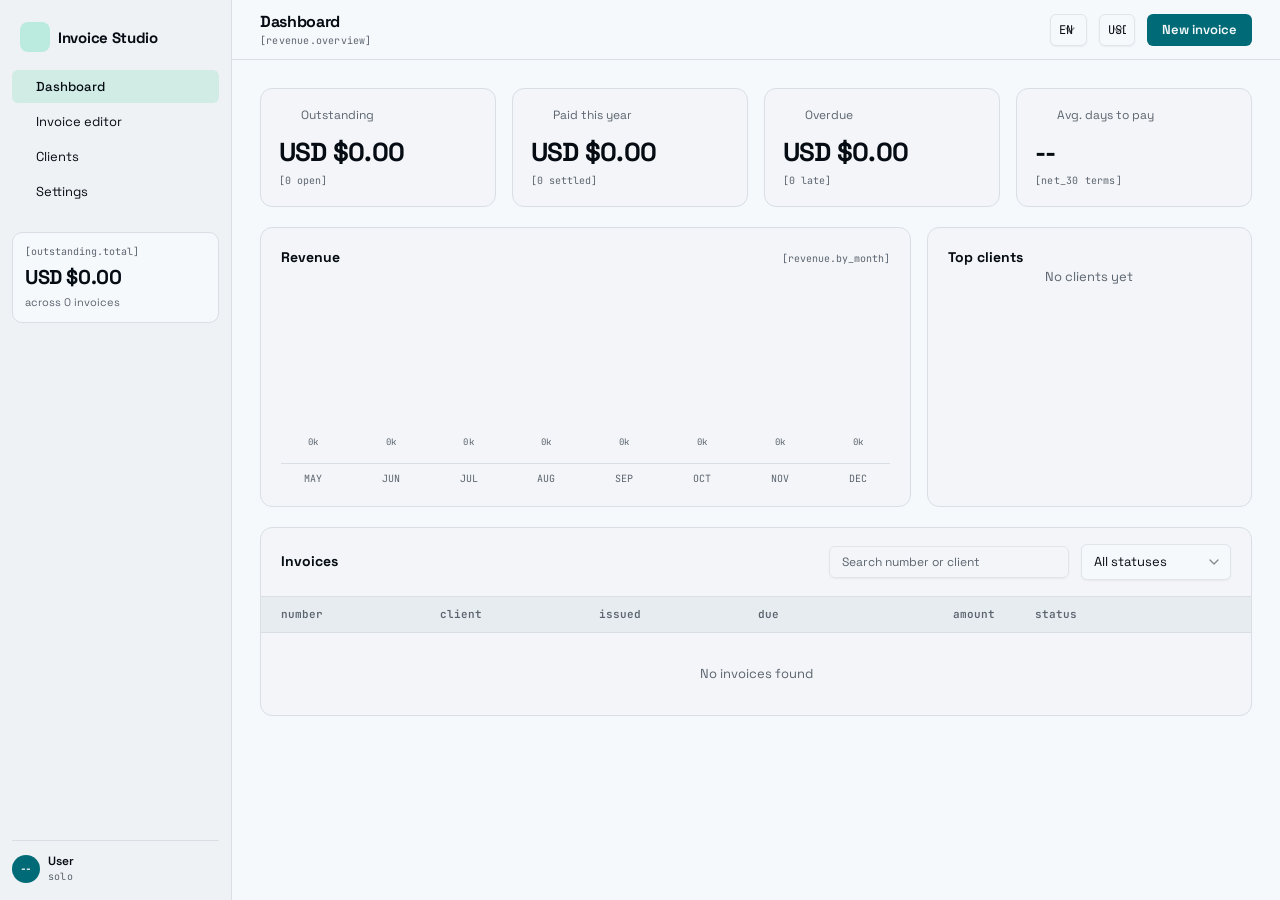
==== index.html @ ec18ac3c "logo change" ====
<!DOCTYPE html>
<html lang="en">
<head>
  <meta charset="UTF-8" />
  <meta name="viewport" content="width=device-width, initial-scale=1.0" />
  <title>Invoice Studio</title>

  <!-- Fonts -->
  <link rel="preconnect" href="https://fonts.googleapis.com">
  <link rel="preconnect" href="https://fonts.gstatic.com" crossorigin>
  <link href="https://fonts.googleapis.com/css2?family=Space+Grotesk:wght@400;500;600;700&family=JetBrains+Mono:wght@400;500;600&display=swap" rel="stylesheet">

  <!-- External Libraries -->
  <script src="https://cdnjs.cloudflare.com/ajax/libs/jspdf/2.5.1/jspdf.umd.min.js"></script>
  <script src="https://cdnjs.cloudflare.com/ajax/libs/jspdf-autotable/3.8.2/jspdf.plugin.autotable.min.js"></script>
  <script src="https://cdn.jsdelivr.net/npm/@supabase/supabase-js@2"></script>
  <script src="https://unpkg.com/lucide@latest/dist/umd/lucide.js"></script>
  <script src="config.js"></script>

  <style>
/* ===== DESIGN SYSTEM TOKENS ===== */
:root {
  /* Colors */
  --cs-cyan-900: oklch(0.45 0.15 200);
  --cs-cyan-700: oklch(0.65 0.12 160);
  --cs-cyan-500: oklch(0.75 0.1 180);
  --cs-cyan-300: oklch(0.75 0.12 190);
  --cs-cyan-100: oklch(0.9 0.05 180);
  --cs-pink-500: oklch(0.7 0.1 330);
  --cs-pink-300: oklch(0.75 0.08 330);
  --cs-ink: oklch(0.15 0.02 250);
  --cs-ink-soft: oklch(0.25 0.02 250);
  --cs-slate: oklch(0.5 0.02 250);
  --cs-mist-50: oklch(0.98 0.005 250);
  --cs-mist-100: oklch(0.97 0.005 250);
  --cs-mist-200: oklch(0.96 0.005 250);
  --cs-mist-300: oklch(0.95 0.01 200);
  --cs-mist-400: oklch(0.94 0.008 250);
  --cs-mist-border: oklch(0.9 0.01 250);
  --cs-mist-input: oklch(0.92 0.008 250);
  --cs-destructive: oklch(0.577 0.245 27.325);
  --cs-destructive-foreground: oklch(0.985 0 0);

  /* Semantic Tokens */
  --background: var(--cs-mist-50);
  --foreground: var(--cs-ink);
  --card: var(--cs-mist-100);
  --card-foreground: var(--cs-ink);
  --primary: var(--cs-cyan-900);
  --primary-foreground: var(--cs-mist-50);
  --muted: var(--cs-mist-400);
  --muted-foreground: var(--cs-slate);
  --accent: var(--cs-cyan-100);
  --accent-foreground: var(--cs-ink);
  --destructive: var(--cs-destructive);
  --border: var(--cs-mist-border);
  --input: var(--cs-mist-input);
  --ring: var(--cs-cyan-900);
  --chart-3: oklch(0.75 0.08 200);
  --sidebar: var(--cs-mist-200);
  --sidebar-border: var(--cs-mist-border);
  --sidebar-accent: oklch(0.92 0.03 180);

  /* Typography */
  --font-sans: "Space Grotesk", system-ui, sans-serif;
  --font-mono: "JetBrains Mono", ui-monospace, monospace;

  /* Effects */
  --radius-sm: 4px;
  --radius-md: 6px;
  --radius-lg: 8px;
  --radius-xl: 10px;
  --radius-2xl: 12px;
  --shadow-xs: 0 1px 2px 0 rgb(0 0 0 / 0.05);

  /* Grid pattern */
  --grid-line-strong: rgba(0, 180, 200, 0.06);
  --grid-line-soft: rgba(0, 180, 200, 0.04);
}

/* ===== BASE STYLES ===== */
* { box-sizing: border-box; margin: 0; padding: 0; }
body { font-family: var(--font-sans); background: var(--background); color: var(--foreground); font-size: 13px; line-height: 1.4; }
button { font-family: inherit; cursor: pointer; }
input, textarea, select { font-family: inherit; }

/* Grid Pattern */
.cs-grid-pattern {
  background-image:
    linear-gradient(var(--grid-line-strong) 1px, transparent 1px),
    linear-gradient(90deg, var(--grid-line-strong) 1px, transparent 1px);
  background-size: 40px 40px;
}

/* ===== COMPONENT CLASSES ===== */
.cs-btn { display: inline-flex; align-items: center; justify-content: center; gap: .5rem; white-space: nowrap; border-radius: var(--radius-md); font-size: 13px; font-weight: 600; height: 2.25rem; padding: 0 1rem; border: 1px solid transparent; cursor: pointer; transition: all 150ms cubic-bezier(0.23,1,0.32,1); }
.cs-btn:disabled { pointer-events: none; opacity: .5; }
.cs-btn-default { background: var(--primary); color: var(--primary-foreground); }
.cs-btn-default:hover { background: color-mix(in oklch, var(--primary) 90%, transparent); }
.cs-btn-outline { background: transparent; border-color: var(--border); color: var(--foreground); box-shadow: var(--shadow-xs); }
.cs-btn-outline:hover { background: var(--accent); }
.cs-btn-sm { height: 2rem; padding: 0 .75rem; font-size: 12px; }
.cs-btn-lg { height: 2.5rem; padding: 0 1.5rem; }

.cs-input { width: 100%; height: 2.25rem; border-radius: var(--radius-md); border: 1px solid var(--input); background: transparent; padding: .25rem .75rem; font-size: 13px; color: var(--foreground); box-shadow: var(--shadow-xs); outline: none; transition: box-shadow 150ms; }
.cs-input::placeholder { color: var(--muted-foreground); }
.cs-input:focus-visible { border-color: var(--ring); box-shadow: 0 0 0 3px color-mix(in oklch, var(--ring) 20%, transparent); }

.cs-textarea { width: 100%; min-height: 5rem; border-radius: var(--radius-md); border: 1px solid var(--input); background: transparent; padding: .5rem .75rem; font-size: 13px; color: var(--foreground); box-shadow: var(--shadow-xs); outline: none; resize: vertical; }
.cs-textarea:focus-visible { border-color: var(--ring); box-shadow: 0 0 0 3px color-mix(in oklch, var(--ring) 20%, transparent); }

.cs-select { width: 100%; height: 2.25rem; border-radius: var(--radius-md); border: 1px solid var(--input); background: var(--background); padding: 0 .75rem; font-size: 13px; color: var(--foreground); box-shadow: var(--shadow-xs); outline: none; appearance: none; background-image: url("data:image/svg+xml,%3Csvg xmlns='http://www.w3.org/2000/svg' width='16' height='16' viewBox='0 0 24 24' fill='none' stroke='%23888' stroke-width='2' stroke-linecap='round' stroke-linejoin='round'%3E%3Cpath d='m6 9 6 6 6-6'/%3E%3C/svg%3E"); background-repeat: no-repeat; background-position: right .5rem center; padding-right: 2rem; }
.cs-select:focus-visible { border-color: var(--ring); box-shadow: 0 0 0 3px color-mix(in oklch, var(--ring) 20%, transparent); }

.cs-card { background: var(--card); border-radius: var(--radius-2xl); border: 1px solid var(--border); padding: 1.5rem; }

.cs-nav-item { display: flex; align-items: center; gap: .75rem; width: 100%; padding: .5rem .75rem; border-radius: var(--radius-md); border: none; background: transparent; font-size: 13px; color: var(--foreground); cursor: pointer; text-align: left; transition: background 150ms; }
.cs-nav-item:hover { background: var(--accent); }
.cs-nav-item[data-active="true"] { background: var(--sidebar-accent); font-weight: 500; }
.cs-nav-item[data-active="true"] i { color: var(--primary); }

.mono { font-family: var(--font-mono); letter-spacing: 0.02em; }
.mono-label { font-family: var(--font-mono); font-size: 10px; color: var(--muted-foreground); letter-spacing: 0.02em; }
.mono-caption { font-family: var(--font-mono); font-size: 11px; color: var(--muted-foreground); letter-spacing: 0.02em; }

.hidden { display: none !important; }

/* Status Pills */
.status-pill { display: inline-flex; padding: 3px 9px; border-radius: 999px; font-family: var(--font-mono); font-size: 11px; font-weight: 600; letter-spacing: 0.02em; }
.status-draft { background: var(--muted); color: var(--muted-foreground); }
.status-ready { background: var(--accent); color: var(--primary); }
.status-paid { background: oklch(0.92 0.06 150); color: oklch(0.42 0.11 150); }
.status-overdue { background: oklch(0.93 0.06 25); color: var(--destructive); }

/* ===== LAYOUT ===== */
#app { display: flex; min-height: 100vh; }

/* Sidebar */
#sidebar { width: 232px; background: var(--sidebar); border-right: 1px solid var(--sidebar-border); padding: 16px 12px; display: flex; flex-direction: column; flex-shrink: 0; }
.wordmark { display: flex; align-items: center; gap: 8px; padding: 6px 8px 18px; }
.wordmark-tile { width: 30px; height: 30px; border-radius: 8px; background: var(--accent); display: flex; align-items: center; justify-content: center; }
.wordmark-tile i { color: var(--primary); width: 16px; height: 16px; }
.wordmark-text { font-size: 15px; font-weight: 700; letter-spacing: -0.02em; }
.nav { display: flex; flex-direction: column; gap: 2px; }
.outstanding-card { margin-top: 24px; border: 1px solid var(--sidebar-border); border-radius: 10px; background: var(--background); padding: 12px; }
.outstanding-label { font-family: var(--font-mono); font-size: 10px; color: var(--muted-foreground); margin-bottom: 4px; }
.outstanding-value { font-size: 20px; font-weight: 700; letter-spacing: -0.02em; margin-bottom: 4px; }
.outstanding-note { font-size: 11px; color: var(--muted-foreground); }
.user-row { margin-top: auto; border-top: 1px solid var(--sidebar-border); padding-top: 12px; display: flex; align-items: center; gap: 8px; }
.user-avatar { width: 28px; height: 28px; border-radius: 50%; background: var(--primary); color: var(--primary-foreground); display: flex; align-items: center; justify-content: center; font-size: 11px; font-weight: 700; flex-shrink: 0; }
.user-info { flex: 1; min-width: 0; }
.user-name { font-size: 12px; font-weight: 600; overflow: hidden; text-overflow: ellipsis; white-space: nowrap; }
.user-role { font-family: var(--font-mono); font-size: 10px; color: var(--muted-foreground); }
.logout-btn { background: none; border: none; padding: 4px; color: var(--muted-foreground); }
.logout-btn i { width: 16px; height: 16px; }
.logout-btn:hover { color: var(--foreground); }

/* Main Area */
#main { flex: 1; display: flex; flex-direction: column; overflow: auto; }

/* Top Bar */
#topbar { height: 60px; border-bottom: 1px solid var(--border); background: var(--background); padding: 0 28px; display: flex; align-items: center; gap: 12px; flex-shrink: 0; }
.page-header { flex: 1; }
.page-title { font-size: 16px; font-weight: 700; letter-spacing: -0.02em; }
.page-tag { font-family: var(--font-mono); font-size: 10px; color: var(--muted-foreground); }
.topbar-controls { display: flex; align-items: center; gap: 12px; }
.topbar-select { height: 32px; font-family: var(--font-mono); font-size: 12px; padding: 0 .5rem; }
.new-invoice-btn { height: 32px; padding: 0 14px; font-size: 13px; }

/* Content Area */
#content { flex: 1; overflow: auto; padding: 28px; max-width: 1180px; width: 100%; }

/* ===== SIGN IN SCREEN ===== */
#signin-screen { min-height: 100vh; display: flex; align-items: center; justify-content: center; padding: 48px; }
.signin-container { width: 420px; }
.signin-wordmark { display: flex; align-items: center; gap: 12px; margin-bottom: 28px; }
.signin-tile { width: 36px; height: 36px; border-radius: 8px; background: var(--accent); display: flex; align-items: center; justify-content: center; }
.signin-tile i { color: var(--primary); width: 18px; height: 18px; }
.signin-wordmark-text { font-size: 18px; font-weight: 700; }
.signin-card { background: var(--card); border: 1px solid var(--border); border-radius: 12px; padding: 28px; box-shadow: var(--shadow-xs); }
.signin-title { font-size: 22px; font-weight: 700; letter-spacing: -0.02em; margin-bottom: 6px; }
.signin-form { display: flex; flex-direction: column; gap: 14px; margin-top: 22px; }
.form-field { display: flex; flex-direction: column; gap: 6px; }
.form-label { font-size: 12px; color: var(--muted-foreground); }
.form-input { height: 38px; font-size: 14px; }
.signin-btn { height: 40px; }
.signin-note { margin-top: 16px; font-size: 12px; color: var(--muted-foreground); text-align: center; }
.auth-error { color: var(--destructive); font-size: 12px; margin-top: 8px; }

/* ===== DASHBOARD ===== */
.dashboard-grid { display: grid; gap: 20px; }
.kpi-row { display: grid; grid-template-columns: repeat(4, 1fr); gap: 16px; }
.kpi-card { background: var(--card); border: 1px solid var(--border); border-radius: 12px; padding: 18px; }
.kpi-header { display: flex; align-items: center; gap: 8px; margin-bottom: 10px; }
.kpi-header i { width: 14px; height: 14px; color: var(--muted-foreground); }
.kpi-label { font-size: 12px; color: var(--muted-foreground); }
.kpi-value { font-size: 26px; font-weight: 700; letter-spacing: -0.03em; }
.kpi-sub { font-family: var(--font-mono); font-size: 10px; color: var(--muted-foreground); margin-top: 4px; }

.charts-row { display: grid; grid-template-columns: 2fr 1fr; gap: 16px; }
.chart-card { background: var(--card); border: 1px solid var(--border); border-radius: 12px; padding: 20px; }
.chart-header { display: flex; align-items: baseline; justify-content: space-between; margin-bottom: 16px; }
.chart-title { font-size: 14px; font-weight: 700; }
.chart-tag { font-family: var(--font-mono); font-size: 10px; color: var(--muted-foreground); }

.revenue-chart { height: 180px; display: flex; align-items: flex-end; gap: 14px; border-bottom: 1px solid var(--border); padding-bottom: 8px; }
.bar-column { flex: 1; display: flex; flex-direction: column; align-items: center; gap: 6px; }
.bar-value { font-family: var(--font-mono); font-size: 9px; color: var(--muted-foreground); }
.bar { width: 100%; border-radius: 4px 4px 0 0; transition: height 300ms; }
.bar-primary { background: var(--primary); }
.bar-current { background: var(--chart-3); }
.month-labels { display: flex; gap: 14px; margin-top: 8px; }
.month-label { flex: 1; font-family: var(--font-mono); font-size: 10px; color: var(--muted-foreground); text-align: center; }

.top-clients { display: flex; flex-direction: column; gap: 16px; }
.client-row { display: flex; flex-direction: column; gap: 6px; }
.client-header { display: flex; justify-content: space-between; }
.client-name { font-size: 13px; font-weight: 600; }
.client-value { font-family: var(--font-mono); font-size: 13px; color: var(--muted-foreground); }
.progress-bar { height: 6px; background: var(--muted); border-radius: 999px; overflow: hidden; }
.progress-fill { height: 100%; background: var(--primary); border-radius: 999px; transition: width 300ms; }

.invoices-table-card { background: var(--card); border: 1px solid var(--border); border-radius: 12px; overflow: hidden; }
.table-toolbar { padding: 16px 20px; border-bottom: 1px solid var(--border); display: flex; align-items: center; gap: 12px; }
.table-title { font-size: 14px; font-weight: 700; flex: 1; }
.search-input { width: 240px; height: 32px; font-size: 12px; }

table { width: 100%; border-collapse: collapse; }
thead { background: var(--muted); }
th { text-align: left; padding: 10px 20px; font-family: var(--font-mono); font-size: 11px; font-weight: 600; color: var(--muted-foreground); }
th:first-child, td:first-child { padding-left: 20px; }
th:last-child, td:last-child { padding-right: 20px; }
th.right, td.right { text-align: right; }
td { padding: 12px; border-top: 1px solid var(--border); font-size: 13px; }
tbody tr:hover { background: color-mix(in oklch, var(--accent) 50%, transparent); }
.invoice-number { font-family: var(--font-mono); font-weight: 600; }
.muted-cell { color: var(--muted-foreground); }
.amount-cell { font-family: var(--font-mono); font-weight: 600; }

/* ===== INVOICE EDITOR ===== */
.editor-layout { display: grid; grid-template-columns: 1fr 300px; gap: 20px; align-items: start; }
.invoice-sheet { background: var(--card); border: 1px solid var(--border); border-radius: 12px; padding: 36px 40px; }
.sheet-header { display: flex; justify-content: space-between; align-items: flex-start; margin-bottom: 26px; }
.company-block { display: flex; gap: 16px; }
.logo-tile { width: 46px; height: 46px; border-radius: 10px; background: var(--primary); color: var(--primary-foreground); display: flex; align-items: center; justify-content: center; font-size: 14px; font-weight: 700; flex-shrink: 0; }
.logo-tile img { width: 100%; height: 100%; object-fit: contain; border-radius: 10px; }
.company-info { display: flex; flex-direction: column; gap: 4px; }
.company-name { font-size: 15px; font-weight: 700; }
.company-details { font-size: 12px; color: var(--muted-foreground); line-height: 1.6; }
.invoice-header-right { text-align: right; }
.invoice-word { font-size: 26px; font-weight: 700; letter-spacing: -0.03em; }
.invoice-number { font-family: var(--font-mono); font-size: 12px; color: var(--muted-foreground); margin-top: 4px; }

.divider { height: 1px; background: var(--border); margin: 26px 0; }

.three-col-grid { display: grid; grid-template-columns: 1fr 1fr 200px; gap: 24px; }
.field-group { display: flex; flex-direction: column; gap: 8px; }
.field-label { font-family: var(--font-mono); font-size: 10px; color: var(--muted-foreground); }
.balance-tile { border: 1px solid var(--border); border-radius: 8px; padding: 10px; background: var(--background); }
.balance-value { font-size: 20px; font-weight: 700; color: var(--primary); margin-top: 4px; }

.line-items { margin-top: 30px; }
.items-grid-wrap { width: 100%; overflow-x: auto; }
.items-grid { display: grid; grid-template-columns: minmax(180px, 1fr) 80px 100px 110px 110px 32px; gap: 10px; align-items: center; min-width: 620px; }
.items-header { display: contents; }
.items-header div { font-family: var(--font-mono); font-size: 10px; color: var(--muted-foreground); padding-bottom: 8px; border-bottom: 1px solid var(--border); }
.item-row { display: contents; }
.item-input { height: 32px; border: 1px solid transparent; background: transparent; transition: all 150ms; }
.item-input:focus { border-color: var(--ring); background: var(--background); }
.item-amount { padding: 8px 0; font-family: var(--font-mono); font-size: 13px; font-weight: 600; text-align: right; display: flex; align-items: center; justify-content: flex-end; border-bottom: 1px solid var(--border); }
.remove-btn { border: none; background: none; color: var(--muted-foreground); display: flex; align-items: center; justify-content: center; padding: 8px 0; border-bottom: 1px solid var(--border); }
.remove-btn:hover { color: var(--destructive); }
.remove-btn i { width: 15px; height: 15px; }
.add-line-btn { width: 100%; height: 36px; border: 1px dashed var(--border); border-radius: 8px; background: transparent; color: var(--primary); font-size: 13px; font-weight: 600; margin-top: 12px; }
.add-line-btn:hover { background: var(--accent); }

.notes-totals-grid { display: grid; grid-template-columns: 1fr 300px; gap: 30px; margin-top: 28px; }
.totals-stack { display: flex; flex-direction: column; gap: 8px; font-size: 13px; }
.totals-row { display: flex; justify-content: space-between; }
.totals-label { color: var(--muted-foreground); }
.totals-value { font-family: var(--font-mono); font-weight: 600; }
.tax-input-group { display: flex; align-items: center; gap: 6px; }
.tax-input { width: 52px; height: 26px; text-align: right; font-family: var(--font-mono); }
.totals-divider { height: 1px; background: var(--border); margin: 4px 0; }
.total-row { font-size: 16px; }
.total-row .totals-value { font-weight: 700; }
.fx-line { font-family: var(--font-mono); font-size: 11px; color: var(--muted-foreground); display: flex; justify-content: space-between; }

.payment-sig-grid { display: grid; grid-template-columns: 1fr 260px; gap: 30px; margin-top: 28px; align-items: flex-end; }
.payment-block { border: 1px solid var(--input); border-radius: 8px; padding: 12px; font-size: 12px; line-height: 1.7; background: transparent; width: 100%; min-height: 80px; resize: vertical; font-family: var(--font-sans); }
.payment-block:focus { border-color: var(--ring); box-shadow: 0 0 0 3px color-mix(in oklch, var(--ring) 20%, transparent); outline: none; }
.payment-name { margin-bottom: 6px; }
.payment-details { font-family: var(--font-mono); color: var(--muted-foreground); }
.signature-area { display: flex; flex-direction: column; }
.signature-line { height: 54px; border-bottom: 1px solid var(--border); position: relative; display: flex; align-items: flex-end; padding-bottom: 4px; }
.signature-line img { max-height: 50px; max-width: 100%; object-fit: contain; }
.signature-label { font-family: var(--font-mono); font-size: 11px; color: var(--muted-foreground); margin-top: 8px; }

.right-rail { position: sticky; top: 0; display: flex; flex-direction: column; gap: 16px; }
.rail-card { background: var(--card); border: 1px solid var(--border); border-radius: 12px; padding: 18px; }
.rail-title { font-size: 13px; font-weight: 700; margin-bottom: 10px; }
.rail-buttons { display: flex; flex-direction: column; gap: 10px; }
.rail-btn { height: 36px; font-size: 13px; justify-content: center; }
.save-status { font-family: var(--font-mono); font-size: 10px; text-align: center; margin-top: 10px; color: var(--muted-foreground); }

.timeline { display: flex; flex-direction: column; gap: 8px; }
.timeline-row { display: flex; align-items: center; gap: 8px; }
.timeline-row i { width: 14px; height: 14px; flex-shrink: 0; }
.timeline-label { flex: 1; font-size: 12px; }
.timeline-date { font-family: var(--font-mono); font-size: 10px; color: var(--muted-foreground); }

.fx-info { font-family: var(--font-mono); font-size: 11px; color: var(--muted-foreground); line-height: 1.8; }

/* ===== CLIENTS SCREEN ===== */
.clients-grid { display: grid; grid-template-columns: repeat(3, 1fr); gap: 16px; }
.client-card { background: var(--card); border: 1px solid var(--border); border-radius: 12px; padding: 20px; display: grid; gap: 12px; }
.client-card-header { display: flex; gap: 12px; }
.client-avatar { width: 36px; height: 36px; border-radius: 8px; background: var(--accent); color: var(--primary); display: flex; align-items: center; justify-content: center; font-size: 12px; font-weight: 700; flex-shrink: 0; }
.client-meta { flex: 1; min-width: 0; }
.client-card-name { font-size: 14px; font-weight: 700; letter-spacing: -0.01em; }
.client-tags { display: flex; align-items: center; gap: 6px; margin-top: 4px; }
.code-chip { padding: 1px 5px; border-radius: 4px; background: var(--muted); color: var(--foreground); font-family: var(--font-mono); font-size: 11px; }
.client-country { font-size: 11px; color: var(--muted-foreground); }
.client-address { font-size: 12px; color: var(--muted-foreground); line-height: 1.6; }
.client-footer { border-top: 1px solid var(--border); padding-top: 10px; display: flex; justify-content: space-between; align-items: flex-end; }
.billed-col { display: flex; flex-direction: column; gap: 2px; }
.billed-label { font-family: var(--font-mono); font-size: 10px; color: var(--muted-foreground); }
.billed-value { font-size: 14px; font-weight: 700; }

/* ===== SETTINGS SCREEN ===== */
.settings-grid { display: grid; grid-template-columns: 1fr 1fr; gap: 16px; max-width: 900px; align-items: start; }
.settings-card { background: var(--card); border: 1px solid var(--border); border-radius: 12px; padding: 22px; display: grid; gap: 14px; }
.settings-title { font-size: 14px; font-weight: 700; }
.settings-fields { display: grid; gap: 14px; }
.settings-field { display: flex; flex-direction: column; gap: 6px; }
.settings-label { font-size: 11px; color: var(--muted-foreground); }
.settings-input { height: 34px; font-size: 13px; }
.settings-textarea { min-height: 4rem; font-size: 13px; }
.grid-2col { display: grid; grid-template-columns: 1fr 1fr; gap: 12px; }
.settings-note { font-size: 11px; color: var(--muted-foreground); line-height: 1.5; }

.upload-row { display: grid; grid-template-columns: 1fr 1fr; gap: 12px; }
.upload-zone { border: 1px dashed var(--border); border-radius: 8px; height: 76px; display: flex; flex-direction: column; align-items: center; justify-content: center; gap: 6px; cursor: pointer; transition: background 150ms; }
.upload-zone:hover { background: var(--accent); }
.upload-zone i { width: 16px; height: 16px; color: var(--muted-foreground); }
.upload-label { font-size: 11px; color: var(--muted-foreground); }

.pattern-preview { border: 1px solid var(--border); border-radius: 8px; padding: 10px 12px; background: var(--background); }
.pattern-example { font-family: var(--font-mono); font-size: 12px; margin: 6px 0; }
.pattern-example .client-part { color: var(--primary); }
.pattern-explainer { font-size: 11px; color: var(--muted-foreground); line-height: 1.5; }

.sync-status { display: flex; align-items: center; gap: 8px; margin-bottom: 8px; }
.sync-status i { width: 16px; height: 16px; }
.sync-status.connected i { color: var(--primary); }
.sync-status.error i { color: var(--destructive); }
.sync-label { font-size: 13px; flex: 1; }
.sync-provider { font-family: var(--font-mono); font-size: 10px; color: var(--muted-foreground); }
.sync-note { font-size: 12px; color: var(--muted-foreground); line-height: 1.6; }

/* Client Modal */
.modal-overlay { position: fixed; inset: 0; background: rgba(0,0,0,0.5); z-index: 100; display: flex; align-items: center; justify-content: center; padding: 2rem; }
.modal { background: var(--card); border-radius: 12px; border: 1px solid var(--border); box-shadow: 0 10px 30px rgba(0,0,0,0.2); max-width: 500px; width: 100%; padding: 24px; }
.modal-header { display: flex; justify-content: space-between; align-items: center; margin-bottom: 20px; }
.modal-title { font-size: 18px; font-weight: 700; }
.modal-close { background: none; border: none; color: var(--muted-foreground); cursor: pointer; padding: 4px; }
.modal-close:hover { color: var(--foreground); }
.modal-close i { width: 20px; height: 20px; }
.modal-body { display: flex; flex-direction: column; gap: 14px; }
.modal-footer { display: flex; gap: 12px; margin-top: 20px; justify-content: flex-end; }
  </style>
</head>
<body>

<!-- SIGN IN SCREEN -->
<div id="signin-screen" class="cs-grid-pattern">
  <div class="signin-container">
    <div class="signin-wordmark">
      <div class="signin-tile">
        <i data-lucide="file-text"></i>
      </div>
      <div class="signin-wordmark-text">Invoice Studio</div>
    </div>
    <div class="signin-card">
      <h1 class="signin-title" data-i18n="signInTitle">Sign in</h1>
      <div class="mono-label" style="margin-top: 6px;">[auth.email_password]</div>
      <form class="signin-form" id="signin-form">
        <div class="form-field">
          <label class="form-label" data-i18n="email">Email</label>
          <input type="email" id="email-input" class="cs-input form-input" required>
        </div>
        <div class="form-field">
          <label class="form-label" data-i18n="password">Password</label>
          <input type="password" id="password-input" class="cs-input form-input" required>
        </div>
        <button type="submit" class="cs-btn cs-btn-default signin-btn" data-i18n="signIn">Sign in</button>
        <button type="button" id="signup-btn" class="cs-btn cs-btn-outline signin-btn" data-i18n="createAccount">Create account</button>
        <div id="auth-error" class="auth-error hidden"></div>
      </form>
    </div>
    <p class="signin-note" data-i18n="signInNote">Invoices sync to your private cloud. Only you can see them.</p>
  </div>
</div>

<!-- APP SHELL -->
<div id="app" class="hidden">
  <!-- Sidebar -->
  <aside id="sidebar">
    <div class="wordmark">
      <div class="wordmark-tile"><i data-lucide="file-text"></i></div>
      <div class="wordmark-text">Invoice Studio</div>
    </div>

    <nav class="nav">
      <button class="cs-nav-item" data-screen="dashboard" data-active="true">
        <i data-lucide="bar-chart-3"></i>
        <span data-i18n="navDashboard">Dashboard</span>
      </button>
      <button class="cs-nav-item" data-screen="editor">
        <i data-lucide="file-text"></i>
        <span data-i18n="navEditor">Invoice editor</span>
      </button>
      <button class="cs-nav-item" data-screen="clients">
        <i data-lucide="users"></i>
        <span data-i18n="navClients">Clients</span>
      </button>
      <button class="cs-nav-item" data-screen="settings">
        <i data-lucide="settings"></i>
        <span data-i18n="navSettings">Settings</span>
      </button>
    </nav>

    <div class="outstanding-card">
      <div class="outstanding-label">[outstanding.total]</div>
      <div class="outstanding-value" id="sidebar-outstanding">$0.00</div>
      <div class="outstanding-note" id="sidebar-outstanding-note">across 0 invoices</div>
    </div>

    <div class="user-row">
      <div class="user-avatar" id="user-avatar">--</div>
      <div class="user-info">
        <div class="user-name" id="user-name">User</div>
        <div class="user-role mono">solo</div>
      </div>
      <button class="logout-btn" id="logout-btn" title="Sign out">
        <i data-lucide="log-out"></i>
      </button>
    </div>
  </aside>

  <!-- Main Content Area -->
  <main id="main">
    <!-- Top Bar -->
    <header id="topbar">
      <div class="page-header">
        <div class="page-title" id="page-title">Dashboard</div>
        <div class="page-tag mono-label" id="page-tag">[revenue.overview]</div>
      </div>
      <div class="topbar-controls">
        <select class="cs-select topbar-select mono" id="lang-select">
          <option value="en">EN</option>
          <option value="es">ES</option>
          <option value="pt">PT</option>
        </select>
        <select class="cs-select topbar-select mono" id="currency-select">
          <option value="USD">USD</option>
          <option value="EUR">EUR</option>
          <option value="BRL">BRL</option>
          <option value="COP">COP</option>
        </select>
        <button class="cs-btn cs-btn-default new-invoice-btn" id="new-invoice-btn" data-i18n="newInvoice">New invoice</button>
      </div>
    </header>

    <!-- Content Container -->
    <div id="content">
      <!-- Dashboard Screen -->
      <div id="screen-dashboard" class="screen-content">
        <div class="dashboard-grid">
          <!-- KPI Row -->
          <div class="kpi-row">
            <div class="kpi-card">
              <div class="kpi-header">
                <i data-lucide="trending-up"></i>
                <span class="kpi-label" data-i18n="kpiOutstanding">Outstanding</span>
              </div>
              <div class="kpi-value" id="kpi-outstanding">$0</div>
              <div class="kpi-sub" id="kpi-outstanding-sub">[0 open]</div>
            </div>
            <div class="kpi-card">
              <div class="kpi-header">
                <i data-lucide="check-circle-2"></i>
                <span class="kpi-label" data-i18n="kpiPaid">Paid this year</span>
              </div>
              <div class="kpi-value" id="kpi-paid">$0</div>
              <div class="kpi-sub" id="kpi-paid-sub">[0 settled]</div>
            </div>
            <div class="kpi-card">
              <div class="kpi-header">
                <i data-lucide="x-circle"></i>
                <span class="kpi-label" data-i18n="kpiOverdue">Overdue</span>
              </div>
              <div class="kpi-value" id="kpi-overdue">$0</div>
              <div class="kpi-sub" id="kpi-overdue-sub">[0 late]</div>
            </div>
            <div class="kpi-card">
              <div class="kpi-header">
                <i data-lucide="clock"></i>
                <span class="kpi-label" data-i18n="kpiAvgDays">Avg. days to pay</span>
              </div>
              <div class="kpi-value" id="kpi-avg-days">--</div>
              <div class="kpi-sub mono-label">[net_30 terms]</div>
            </div>
          </div>

          <!-- Charts Row -->
          <div class="charts-row">
            <div class="chart-card">
              <div class="chart-header">
                <div class="chart-title" data-i18n="revenueTitle">Revenue</div>
                <div class="chart-tag">[revenue.by_month]</div>
              </div>
              <div class="revenue-chart" id="revenue-chart"></div>
              <div class="month-labels" id="month-labels"></div>
            </div>
            <div class="chart-card">
              <div class="chart-title" data-i18n="topClients">Top clients</div>
              <div class="top-clients" id="top-clients"></div>
            </div>
          </div>

          <!-- Invoices Table -->
          <div class="invoices-table-card">
            <div class="table-toolbar">
              <div class="table-title" data-i18n="invoicesTitle">Invoices</div>
              <input type="text" class="cs-input search-input" id="table-search" data-i18n-placeholder="searchPlaceholder" placeholder="Search number or client">
              <select class="cs-select" id="table-filter" style="width: 150px;">
                <option value="" data-i18n="allStatuses">All statuses</option>
                <option value="draft" data-i18n="draft">Draft</option>
                <option value="ready" data-i18n="ready">Ready to send</option>
                <option value="paid" data-i18n="paid">Paid</option>
                <option value="overdue" data-i18n="overdue">Overdue</option>
              </select>
            </div>
            <table>
              <thead>
                <tr>
                  <th data-i18n="thNumber">number</th>
                  <th data-i18n="thClient">client</th>
                  <th data-i18n="thIssued">issued</th>
                  <th data-i18n="thDue">due</th>
                  <th class="right" data-i18n="thAmount">amount</th>
                  <th data-i18n="thStatus">status</th>
                  <th class="right"></th>
                </tr>
              </thead>
              <tbody id="invoices-table-body">
                <tr><td colspan="7" style="text-align:center;padding:32px;color:var(--muted-foreground);">No invoices yet</td></tr>
              </tbody>
            </table>
          </div>
        </div>
      </div>

      <!-- Invoice Editor Screen -->
      <div id="screen-editor" class="screen-content hidden">
        <div class="editor-layout">
          <!-- Left: Invoice Sheet -->
          <div class="invoice-sheet">
            <!-- Header -->
            <div class="sheet-header">
              <div class="company-block">
                <div class="logo-tile" id="logo-display">
                  <span id="logo-initials">AHI</span>
                  <img id="logo-img" class="hidden" src="" alt="Logo">
                </div>
                <div class="company-info">
                  <div class="company-name" id="display-trade-name">Company Name</div>
                  <div class="company-details" id="display-company-details"></div>
                </div>
              </div>
              <div class="invoice-header-right">
                <div class="invoice-word" data-i18n="invoice">Invoice</div>
                <div class="invoice-number mono-caption">#<span id="display-invoice-number">---</span></div>
              </div>
            </div>

            <div class="divider"></div>

            <!-- Three Column Grid -->
            <div class="three-col-grid">
              <div class="field-group">
                <div class="field-label">[bill_to]</div>
                <select class="cs-select" id="client-select">
                  <option value="">Select client...</option>
                </select>
                <textarea class="cs-textarea" id="bill-to" rows="4" placeholder="Client name&#10;Address"></textarea>
              </div>
              <div class="field-group">
                <div class="field-label">[project_reference]</div>
                <textarea class="cs-textarea" id="reference" rows="6" placeholder="Project description"></textarea>
              </div>
              <div class="field-group">
                <div class="field-label" data-i18n="issued">Issue date</div>
                <input type="date" class="cs-input" id="issue-date">
                <div class="field-label" data-i18n="due" style="margin-top:10px;">Due date</div>
                <input type="date" class="cs-input" id="due-date">
                <div class="balance-tile" style="margin-top:12px;">
                  <div class="field-label">[balance_due]</div>
                  <div class="balance-value" id="balance-due">$0.00</div>
                </div>
              </div>
            </div>

            <!-- Line Items -->
            <div class="line-items">
              <div class="items-grid-wrap">
                <div class="items-grid">
                  <div class="items-header">
                    <div data-i18n="description">description</div>
                    <div class="right" data-i18n="qty">qty</div>
                    <div class="right mono">currency</div>
                    <div class="right" data-i18n="rate">rate</div>
                    <div class="right" data-i18n="amount">amount</div>
                    <div></div>
                  </div>
                  <div id="line-items-container"></div>
                </div>
              </div>
              <button class="add-line-btn" id="add-line-btn" data-i18n="addLine">+ Line item</button>
            </div>

            <!-- Notes & Totals -->
            <div class="notes-totals-grid">
              <div class="field-group">
                <div class="field-label">[notes]</div>
                <textarea class="cs-textarea" id="notes" rows="5"></textarea>
              </div>
              <div class="totals-stack">
                <div class="totals-row">
                  <span class="totals-label" data-i18n="subtotal">Subtotal</span>
                  <span class="totals-value" id="subtotal">$0.00</span>
                </div>
                <div class="totals-row">
                  <span class="totals-label" data-i18n="tax">Tax</span>
                  <div style="display:flex;align-items:center;gap:6px;">
                    <input type="number" class="cs-input tax-input mono" id="tax-percent" value="0" min="0" max="100" step="0.1">
                    <span>%</span>
                    <span class="totals-value" id="tax-amount">$0.00</span>
                  </div>
                </div>
                <div class="totals-divider"></div>
                <div class="totals-row total-row">
                  <span class="totals-label" data-i18n="total">Total</span>
                  <span class="totals-value" id="total">$0.00</span>
                </div>
                <div class="fx-line">
                  <span id="fx-rate-display">1 USD = 1 USD</span>
                  <span id="fx-usd-display">$0.00 USD</span>
                </div>
              </div>
            </div>

            <!-- Payment & Signature -->
            <div class="payment-sig-grid">
              <div>
                <div class="field-label">[payment_details]</div>
                <textarea class="payment-block" id="payment-details" rows="5" placeholder="Payment details...&#10;Bank name&#10;Account number&#10;Routing number"></textarea>
              </div>
              <div class="signature-area">
                <div class="signature-line">
                  <img id="signature-img" class="hidden" src="" alt="Signature">
                  <span class="signature-label" id="sig-placeholder">Signature</span>
                </div>
                <div class="signature-label" id="display-signer-name" style="margin-top:8px;text-align:right;">Signer Name</div>
              </div>
            </div>
          </div>

          <!-- Right Rail -->
          <div class="right-rail">
            <!-- Actions Card -->
            <div class="rail-card">
              <div class="rail-title" data-i18n="actions">Actions</div>
              <div class="rail-buttons">
                <button class="cs-btn cs-btn-default rail-btn" id="save-invoice-btn" data-i18n="save">Save invoice</button>
                <button class="cs-btn cs-btn-outline rail-btn" id="download-pdf-btn" data-i18n="downloadPdf">Download PDF</button>
                <button class="cs-btn cs-btn-outline rail-btn" id="duplicate-btn" data-i18n="duplicate">Duplicate</button>
              </div>
              <div class="save-status" id="save-status" data-i18n="saved">All changes saved</div>
            </div>

            <!-- Status Card -->
            <div class="rail-card">
              <div class="rail-title" data-i18n="status">Status</div>
              <select class="cs-select" id="status-select" style="height:34px;margin-bottom:12px;">
                <option value="draft" data-i18n="draft">Draft</option>
                <option value="ready" data-i18n="ready">Ready to send</option>
                <option value="paid" data-i18n="paid">Paid</option>
                <option value="overdue" data-i18n="overdue">Overdue</option>
              </select>
              <div class="timeline" id="timeline">
                <div class="timeline-row">
                  <i data-lucide="check-circle-2"></i>
                  <span class="timeline-label" data-i18n="tCreated">Created</span>
                  <span class="timeline-date mono-caption">--</span>
                </div>
                <div class="timeline-row" style="color:var(--muted-foreground);">
                  <i data-lucide="send"></i>
                  <span class="timeline-label" data-i18n="tSent">Sent to client</span>
                  <span class="timeline-date mono-caption">--</span>
                </div>
                <div class="timeline-row" style="color:var(--muted-foreground);">
                  <i data-lucide="eye"></i>
                  <span class="timeline-label" data-i18n="tViewed">Viewed by client</span>
                  <span class="timeline-date mono-caption">--</span>
                </div>
                <div class="timeline-row" style="color:var(--muted-foreground);">
                  <i data-lucide="wallet"></i>
                  <span class="timeline-label" data-i18n="tPaid">Payment received</span>
                  <span class="timeline-date mono-caption" data-i18n="tPending">Pending</span>
                </div>
              </div>
            </div>

            <!-- Exchange Rate Card -->
            <div class="rail-card">
              <div class="rail-title" data-i18n="fxTitle">Exchange rate</div>
              <div class="fx-info">
                <div id="fx-rate-line">1 USD = 1 USD</div>
                <div id="fx-date-line">fetched --</div>
              </div>
            </div>
          </div>
        </div>
      </div>

      <!-- Clients Screen -->
      <div id="screen-clients" class="screen-content hidden">
        <div style="margin-bottom: 20px;">
          <button class="cs-btn cs-btn-default" id="new-client-btn">+ New Client</button>
        </div>
        <div class="clients-grid" id="clients-grid">
          <!-- Client cards will be rendered here -->
        </div>
      </div>

      <!-- Settings Screen -->
      <div id="screen-settings" class="screen-content hidden">
        <div class="settings-grid">
          <!-- Company Profile -->
          <div class="settings-card">
            <div class="settings-title" data-i18n="company">Company profile</div>
            <div class="settings-fields">
              <div class="settings-field">
                <label class="settings-label" data-i18n="tradeName">Trading name</label>
                <input type="text" class="cs-input settings-input" id="set-trade-name">
              </div>
              <div class="settings-field">
                <label class="settings-label" data-i18n="legalName">Legal name</label>
                <input type="text" class="cs-input settings-input" id="set-legal-name">
              </div>
              <div class="settings-field">
                <label class="settings-label" data-i18n="taxId">Tax ID</label>
                <input type="text" class="cs-input settings-input mono" id="set-tax-id">
              </div>
              <div class="settings-field">
                <label class="settings-label" data-i18n="address">Address</label>
                <textarea class="cs-textarea settings-textarea" id="set-address" rows="2"></textarea>
              </div>
              <div class="grid-2col">
                <div class="settings-field">
                  <label class="settings-label" data-i18n="postal">Postal code</label>
                  <input type="text" class="cs-input settings-input" id="set-postal">
                </div>
                <div class="settings-field">
                  <label class="settings-label" data-i18n="phone">Phone</label>
                  <input type="text" class="cs-input settings-input" id="set-phone">
                </div>
              </div>
              <div class="grid-2col">
                <div class="settings-field">
                  <label class="settings-label" data-i18n="emailLabel">Email</label>
                  <input type="email" class="cs-input settings-input" id="set-email">
                </div>
                <div class="settings-field">
                  <label class="settings-label" data-i18n="website">Website</label>
                  <input type="url" class="cs-input settings-input" id="set-website">
                </div>
              </div>
              <div class="settings-note" data-i18n="profileNote">These details print in the invoice header.</div>
              <div class="upload-row">
                <div class="upload-zone" id="upload-logo-zone">
                  <i data-lucide="image"></i>
                  <div class="upload-label" data-i18n="uploadLogo">Upload logo</div>
                  <input type="file" id="logo-upload" accept="image/png,image/jpeg,image/jpg" class="hidden">
                </div>
                <div class="upload-zone" id="upload-sig-zone">
                  <i data-lucide="pen-line"></i>
                  <div class="upload-label" data-i18n="uploadSignature">Upload signature</div>
                  <input type="file" id="signature-upload" accept="image/png,image/jpeg,image/jpg" class="hidden">
                </div>
              </div>
            </div>
          </div>

          <!-- Numbering -->
          <div class="settings-card">
            <div class="settings-title" data-i18n="numbering">Numbering</div>
            <div class="settings-fields">
              <div class="settings-field">
                <label class="settings-label" data-i18n="prefix">Prefix</label>
                <input type="text" class="cs-input settings-input mono" id="set-prefix" maxlength="5">
              </div>
              <div class="pattern-preview">
                <div class="field-label">[numbering.pattern]</div>
                <div class="pattern-example mono"><span id="pattern-prefix">AHI</span>-<span class="client-part">EML</span>-2026-<span id="pattern-seq">001</span></div>
                <div class="pattern-explainer" data-i18n="numberingNote">Your prefix, then the client code, then year and sequence. Client codes are set on each client.</div>
              </div>
              <div class="settings-field">
                <label class="settings-label" data-i18n="nextNumber">Next number</label>
                <input type="number" class="cs-input settings-input mono" id="set-next-num" min="1">
              </div>
              <div class="settings-field">
                <label class="settings-label" data-i18n="defaultTerms">Default terms</label>
                <select class="cs-select settings-input" id="set-terms">
                  <option value="15">Net 15</option>
                  <option value="30" selected>Net 30</option>
                  <option value="45">Net 45</option>
                  <option value="60">Net 60</option>
                </select>
              </div>
            </div>
          </div>

          <!-- Cloud Sync (full width) -->
          <div class="settings-card" style="grid-column:1/span 2;">
            <div class="settings-title" data-i18n="sync">Cloud sync</div>
            <div class="sync-status connected" id="sync-status">
              <i data-lucide="check-circle-2"></i>
              <span class="sync-label" data-i18n="syncConnected">Connected</span>
              <span class="sync-provider mono">supabase</span>
            </div>
            <div class="sync-note" data-i18n="syncNote">Invoices and clients are stored per account with row-level security.</div>
          </div>
        </div>
      </div>
    </div>
  </main>
</div>

<!-- Client Modal -->
<div id="client-modal" class="modal-overlay hidden">
  <div class="modal">
    <div class="modal-header">
      <h2 class="modal-title">New Client</h2>
      <button class="modal-close" id="close-client-modal">
        <i data-lucide="x"></i>
      </button>
    </div>
    <div class="modal-body">
      <div class="form-field">
        <label class="form-label">Client Code (3 letters)</label>
        <input type="text" id="client-code" class="cs-input" maxlength="3" placeholder="EML" style="text-transform: uppercase;">
      </div>
      <div class="form-field">
        <label class="form-label">Client Name</label>
        <input type="text" id="client-name" class="cs-input" placeholder="Environmental Markets Ltd">
      </div>
      <div class="form-field">
        <label class="form-label">Country</label>
        <input type="text" id="client-country" class="cs-input" placeholder="New Zealand">
      </div>
      <div class="form-field">
        <label class="form-label">Address</label>
        <textarea id="client-address" class="cs-textarea" rows="3" placeholder="50 Charles Crt, Lake Hawea 9382"></textarea>
      </div>
      <div class="form-field">
        <label class="form-label">Initials (for avatar)</label>
        <input type="text" id="client-initials" class="cs-input" maxlength="2" placeholder="EM" style="text-transform: uppercase;">
      </div>
    </div>
    <div class="modal-footer">
      <button class="cs-btn cs-btn-outline" id="cancel-client-modal">Cancel</button>
      <button class="cs-btn cs-btn-default" id="save-client-btn">Save Client</button>
    </div>
  </div>
</div>

<script>
// ===== TRANSLATIONS =====
const STR = {
  en: {
    signInTitle: "Sign in", email: "Email", password: "Password", signIn: "Sign in", createAccount: "Create account",
    signInNote: "Invoices sync to your private cloud. Only you can see them.",
    navDashboard: "Dashboard", navEditor: "Invoice editor", navClients: "Clients", navSettings: "Settings",
    newInvoice: "New invoice", revenueTitle: "Revenue", topClients: "Top clients", invoicesTitle: "Invoices",
    searchPlaceholder: "Search number or client", allStatuses: "All statuses", draft: "Draft", ready: "Ready to send", paid: "Paid", overdue: "Overdue",
    thNumber: "number", thClient: "client", thIssued: "issued", thDue: "due", thAmount: "amount", thStatus: "status", open: "Open",
    invoice: "Invoice", issued: "Issue date", due: "Due date", description: "description", qty: "qty", currency: "currency", rate: "rate", amount: "amount",
    addLine: "+ Line item", subtotal: "Subtotal", tax: "Tax", total: "Total", signature: "Signature",
    actions: "Actions", save: "Save invoice", downloadPdf: "Download PDF", duplicate: "Duplicate", status: "Status", fxTitle: "Exchange rate",
    company: "Company profile", legalName: "Legal name", taxId: "Tax ID", address: "Address", uploadLogo: "Upload logo", uploadSignature: "Upload signature",
    numbering: "Numbering", prefix: "Prefix", nextNumber: "Next number", defaultTerms: "Default terms",
    sync: "Cloud sync", syncConnected: "Connected", syncNote: "Invoices and clients are stored per account with row-level security.",
    kpiOutstanding: "Outstanding", kpiPaid: "Paid this year", kpiOverdue: "Overdue", kpiAvgDays: "Avg. days to pay",
    saved: "All changes saved", tCreated: "Created", tSent: "Sent to client", tViewed: "Viewed by client", tPaid: "Payment received", tPending: "Pending",
    outstandingNote: "across {count} invoices", numberingNote: "Your prefix, then the client code, then year and sequence. Client codes are set on each client.",
    tradeName: "Trading name", postal: "Postal code", phone: "Phone", emailLabel: "Email", website: "Website", profileNote: "These details print in the invoice header.",
    from: "From", billTo: "Bill To", projectReference: "Project reference", balanceDue: "Balance due", notes: "Notes", paymentDetails: "Payment details"
  },
  es: {
    signInTitle: "Iniciar sesión", email: "Correo", password: "Contraseña", signIn: "Iniciar sesión", createAccount: "Crear cuenta",
    signInNote: "Las facturas se sincronizan en tu nube privada. Solo tú las ves.",
    navDashboard: "Panel", navEditor: "Editor de factura", navClients: "Clientes", navSettings: "Ajustes",
    newInvoice: "Nueva factura", revenueTitle: "Ingresos", topClients: "Principales clientes", invoicesTitle: "Facturas",
    searchPlaceholder: "Buscar número o cliente", allStatuses: "Todos los estados", draft: "Borrador", ready: "Lista para enviar", paid: "Pagada", overdue: "Vencida",
    thNumber: "número", thClient: "cliente", thIssued: "emisión", thDue: "vencimiento", thAmount: "monto", thStatus: "estado", open: "Abrir",
    invoice: "Factura", issued: "Fecha de emisión", due: "Vencimiento", description: "descripción", qty: "cant.", currency: "moneda", rate: "tarifa", amount: "monto",
    addLine: "+ Línea", subtotal: "Subtotal", tax: "Impuesto", total: "Total", signature: "Firma",
    actions: "Acciones", save: "Guardar factura", downloadPdf: "Descargar PDF", duplicate: "Duplicar", status: "Estado", fxTitle: "Tasa de cambio",
    company: "Perfil de empresa", legalName: "Nombre legal", taxId: "NIT", address: "Dirección", uploadLogo: "Subir logo", uploadSignature: "Subir firma",
    numbering: "Numeración", prefix: "Prefijo", nextNumber: "Siguiente número", defaultTerms: "Plazo por defecto",
    sync: "Sincronización", syncConnected: "Conectado", syncNote: "Las facturas y clientes se guardan por cuenta con seguridad a nivel de fila.",
    kpiOutstanding: "Por cobrar", kpiPaid: "Cobrado este año", kpiOverdue: "Vencido", kpiAvgDays: "Días promedio de pago",
    saved: "Cambios guardados", tCreated: "Creada", tSent: "Enviada al cliente", tViewed: "Vista por el cliente", tPaid: "Pago recibido", tPending: "Pendiente",
    outstandingNote: "en {count} facturas", numberingNote: "Tu prefijo, luego el código del cliente, después año y consecutivo. El código se define en cada cliente.",
    tradeName: "Nombre comercial", postal: "Código postal", phone: "Teléfono", emailLabel: "Correo", website: "Sitio web", profileNote: "Estos datos se imprimen en el encabezado de la factura.",
    from: "De", billTo: "Facturar a", projectReference: "Referencia del proyecto", balanceDue: "Saldo pendiente", notes: "Notas", paymentDetails: "Datos de pago"
  },
  pt: {
    signInTitle: "Entrar", email: "E-mail", password: "Senha", signIn: "Entrar", createAccount: "Criar conta",
    signInNote: "As faturas sincronizam na sua nuvem privada. Só você as vê.",
    navDashboard: "Painel", navEditor: "Editor de fatura", navClients: "Clientes", navSettings: "Configurações",
    newInvoice: "Nova fatura", revenueTitle: "Receita", topClients: "Principais clientes", invoicesTitle: "Faturas",
    searchPlaceholder: "Buscar número ou cliente", allStatuses: "Todos os status", draft: "Rascunho", ready: "Pronta para enviar", paid: "Paga", overdue: "Vencida",
    thNumber: "número", thClient: "cliente", thIssued: "emissão", thDue: "vencimento", thAmount: "valor", thStatus: "status", open: "Abrir",
    invoice: "Fatura", issued: "Data de emissão", due: "Vencimento", description: "descrição", qty: "qtd", currency: "moeda", rate: "taxa", amount: "valor",
    addLine: "+ Item", subtotal: "Subtotal", tax: "Imposto", total: "Total", signature: "Assinatura",
    actions: "Ações", save: "Salvar fatura", downloadPdf: "Baixar PDF", duplicate: "Duplicar", status: "Status", fxTitle: "Taxa de câmbio",
    company: "Perfil da empresa", legalName: "Razão social", taxId: "CNPJ/NIT", address: "Endereço", uploadLogo: "Enviar logo", uploadSignature: "Enviar assinatura",
    numbering: "Numeração", prefix: "Prefixo", nextNumber: "Próximo número", defaultTerms: "Prazo padrão",
    sync: "Sincronização", syncConnected: "Conectado", syncNote: "Faturas e clientes são armazenados por conta com segurança em nível de linha.",
    kpiOutstanding: "A receber", kpiPaid: "Recebido no ano", kpiOverdue: "Vencido", kpiAvgDays: "Dias médios p/ pagar",
    saved: "Alterações salvas", tCreated: "Criada", tSent: "Enviada ao cliente", tViewed: "Vista pelo cliente", tPaid: "Pagamento recebido", tPending: "Pendente",
    outstandingNote: "em {count} faturas", numberingNote: "Seu prefixo, depois o código do cliente, então ano e sequência. O código é definido em cada cliente.",
    tradeName: "Nome comercial", postal: "CEP", phone: "Telefone", emailLabel: "E-mail", website: "Site", profileNote: "Estes dados são impressos no cabeçalho da fatura.",
    from: "De", billTo: "Faturar para", projectReference: "Referência do projeto", balanceDue: "Saldo devedor", notes: "Notas", paymentDetails: "Dados de pagamento"
  }
};

// ===== GLOBAL STATE =====
let currentUser = null;
let supabaseClient = null;
let currentLang = 'en';
let currentCurrency = 'USD';
let fxRates = { USD: 1, EUR: 0.92, BRL: 5.42, COP: 3980 };
let fxFetchedAt = null;
let profile = {
  tradeName: 'My Company',
  legalName: 'LEGAL NAME HERE',
  taxId: 'TAX-ID',
  address: '',
  postal: '',
  phone: '',
  email: '',
  website: '',
  prefix: 'INV',
  nextSeq: 1,
  defaultTerms: 30,
  logo: '',
  signature: ''
};
let clients = [];
let invoices = [];
let currentInvoice = null;

// ===== INIT =====
document.addEventListener('DOMContentLoaded', async () => {
  // Initialize Lucide icons
  if (typeof lucide !== 'undefined') {
    lucide.createIcons();
  }

  // Initialize Supabase
  if (typeof SUPABASE_CONFIG !== 'undefined' && SUPABASE_CONFIG.publishableKey && SUPABASE_CONFIG.publishableKey !== 'YOUR_PUBLISHABLE_KEY_HERE') {
    supabaseClient = window.supabase.createClient(SUPABASE_CONFIG.url, SUPABASE_CONFIG.publishableKey);
  }

  // Check auth
  await checkAuth();

  // Fetch exchange rates
  await fetchExchangeRates();

  // Setup event listeners
  setupEventListeners();

  // Translate UI
  translateUI();

  // Initialize Lucide again after dynamic content
  if (typeof lucide !== 'undefined') {
    lucide.createIcons();
  }
});

async function checkAuth() {
  if (!supabaseClient) {
    // No Supabase - show app directly (dev mode)
    document.getElementById('signin-screen').classList.add('hidden');
    document.getElementById('app').classList.remove('hidden');
    await loadAppData();
    return;
  }

  const { data: { session } } = await supabaseClient.auth.getSession();

  if (session) {
    currentUser = session.user;
    showApp();
  } else {
    document.getElementById('signin-screen').classList.remove('hidden');
    document.getElementById('app').classList.add('hidden');
  }
}

async function showApp() {
  document.getElementById('signin-screen').classList.add('hidden');
  document.getElementById('app').classList.remove('hidden');

  // Update user info
  if (currentUser) {
    const email = currentUser.email || 'User';
    const initials = email.substring(0, 2).toUpperCase();
    document.getElementById('user-avatar').textContent = initials;
    document.getElementById('user-name').textContent = email.split('@')[0];
  }

  await loadAppData();
  showScreen('dashboard');
}

async function loadAppData() {
  await Promise.all([
    loadProfile(),
    loadClients(),
    loadInvoices()
  ]);
  renderDashboard();
}

// ===== AUTH =====
function setupEventListeners() {
  // Sign in form
  document.getElementById('signin-form').addEventListener('submit', async (e) => {
    e.preventDefault();
    await handleSignIn();
  });

  document.getElementById('signup-btn').addEventListener('click', handleSignUp);
  document.getElementById('logout-btn').addEventListener('click', handleLogout);

  // Navigation
  document.querySelectorAll('.cs-nav-item').forEach(btn => {
    btn.addEventListener('click', () => showScreen(btn.dataset.screen));
  });

  document.getElementById('new-invoice-btn').addEventListener('click', createNewInvoice);

  // Language & Currency
  document.getElementById('lang-select').addEventListener('change', (e) => {
    currentLang = e.target.value;
    translateUI();
  });

  document.getElementById('currency-select').addEventListener('change', (e) => {
    currentCurrency = e.target.value;
    renderDashboard();
    if (currentInvoice) renderInvoiceEditor();
  });

  // Settings
  document.querySelectorAll('#set-trade-name, #set-legal-name, #set-tax-id, #set-address, #set-postal, #set-phone, #set-email, #set-website, #set-prefix, #set-next-num, #set-terms').forEach(input => {
    input.addEventListener('input', updateProfile);
  });

  document.getElementById('upload-logo-zone').addEventListener('click', () => document.getElementById('logo-upload').click());
  document.getElementById('upload-sig-zone').addEventListener('click', () => document.getElementById('signature-upload').click());
  document.getElementById('logo-upload').addEventListener('change', handleLogoUpload);
  document.getElementById('signature-upload').addEventListener('change', handleSignatureUpload);

  // Invoice editor
  document.getElementById('save-invoice-btn').addEventListener('click', saveInvoice);
  document.getElementById('download-pdf-btn').addEventListener('click', downloadPDF);
  document.getElementById('add-line-btn').addEventListener('click', addLineItem);

  // Table filters
  document.getElementById('table-search').addEventListener('input', filterInvoices);
  document.getElementById('table-filter').addEventListener('change', filterInvoices);

  // Client modal
  document.getElementById('new-client-btn').addEventListener('click', openClientModal);
  document.getElementById('close-client-modal').addEventListener('click', closeClientModal);
  document.getElementById('cancel-client-modal').addEventListener('click', closeClientModal);
  document.getElementById('save-client-btn').addEventListener('click', saveClient);

  // Payment details
  document.getElementById('payment-details').addEventListener('input', (e) => {
    if (currentInvoice) currentInvoice.paymentDetails = e.target.value;
  });
}

function openClientModal() {
  document.getElementById('client-modal').classList.remove('hidden');
  document.getElementById('client-code').value = '';
  document.getElementById('client-name').value = '';
  document.getElementById('client-country').value = '';
  document.getElementById('client-address').value = '';
  document.getElementById('client-initials').value = '';
  if (typeof lucide !== 'undefined') lucide.createIcons();
}

function closeClientModal() {
  document.getElementById('client-modal').classList.add('hidden');
}

async function saveClient() {
  const code = document.getElementById('client-code').value.toUpperCase().trim();
  const name = document.getElementById('client-name').value.trim();
  const country = document.getElementById('client-country').value.trim();
  const address = document.getElementById('client-address').value.trim();
  const initials = document.getElementById('client-initials').value.toUpperCase().trim();

  if (!code || code.length !== 3) {
    alert('Please enter a valid 3-letter client code');
    return;
  }

  if (!name) {
    alert('Please enter a client name');
    return;
  }

  // Check if code already exists
  if (clients.find(c => c.code === code)) {
    alert('A client with this code already exists');
    return;
  }

  const newClient = {
    id: Date.now(),
    code,
    name,
    country,
    address,
    initials: initials || code.substring(0, 2),
    billed: 0
  };

  // Save to Supabase if available
  if (supabaseClient && currentUser) {
    try {
      const { data, error } = await supabaseClient.from('clients').insert({
        user_id: currentUser.id,
        code: newClient.code,
        name: newClient.name,
        country: newClient.country,
        address: newClient.address,
        initials: newClient.initials,
        billed_total: 0
      }).select().single();

      if (error) {
        console.error('Supabase error:', error);
        alert('Saved locally but failed to sync to cloud: ' + error.message);
      } else {
        newClient.id = data.id;
      }
    } catch (err) {
      console.error('Error saving client:', err);
      alert('Saved locally only');
    }
  }

  // Always save to localStorage as fallback
  clients.push(newClient);
  localStorage.setItem('clients', JSON.stringify(clients));

  closeClientModal();
  await loadClients();
  renderClients();
}

async function handleSignIn() {
  if (!supabaseClient) return;

  const email = document.getElementById('email-input').value;
  const password = document.getElementById('password-input').value;

  const { data, error } = await supabaseClient.auth.signInWithPassword({ email, password });

  if (error) {
    showAuthError(error.message);
  } else {
    currentUser = data.user;
    showApp();
  }
}

async function handleSignUp() {
  if (!supabaseClient) return;

  const email = document.getElementById('email-input').value;
  const password = document.getElementById('password-input').value;

  const { data, error } = await supabaseClient.auth.signUp({ email, password });

  if (error) {
    showAuthError(error.message);
  } else {
    showAuthError('Check your email to confirm your account!', false);
  }
}

async function handleLogout() {
  if (supabaseClient) {
    await supabaseClient.auth.signOut();
  }
  currentUser = null;
  document.getElementById('signin-screen').classList.remove('hidden');
  document.getElementById('app').classList.add('hidden');
}

function showAuthError(message, isError = true) {
  const el = document.getElementById('auth-error');
  el.textContent = message;
  el.style.color = isError ? 'var(--destructive)' : 'var(--primary)';
  el.classList.remove('hidden');
}

// ===== EXCHANGE RATES =====
async function fetchExchangeRates() {
  try {
    // Using exchangerate-api.io free tier (no auth needed)
    const response = await fetch('https://api.exchangerate-api.com/v4/latest/USD');
    if (response.ok) {
      const data = await response.json();
      fxRates = {
        USD: 1,
        EUR: data.rates.EUR || 0.92,
        BRL: data.rates.BRL || 5.42,
        COP: data.rates.COP || 3980
      };
      fxFetchedAt = new Date().toISOString();
    }
  } catch (err) {
    console.error('Failed to fetch exchange rates:', err);
    // Use fallback rates
  }
}

function formatCurrency(amount, currency = currentCurrency) {
  const rate = fxRates[currency] || 1;
  const converted = amount * rate;
  const decimals = currency === 'COP' ? 0 : 2;
  const sym = { USD: '$', EUR: '€', BRL: 'R$', COP: '$' }[currency] || '$';
  const formatted = converted.toLocaleString('en-US', { minimumFractionDigits: decimals, maximumFractionDigits: decimals, useGrouping: true });
  return `${currency} ${sym}${formatted}`;
}

function getCurrencySymbol(currency = currentCurrency) {
  return { USD: '$', EUR: '€', BRL: 'R$', COP: '$' }[currency] || '$';
}

// ===== DATA LOADING =====
async function loadProfile() {
  if (!supabaseClient || !currentUser) {
    // Load from localStorage for dev mode
    const saved = localStorage.getItem('profile');
    if (saved) profile = JSON.parse(saved);
    return;
  }

  const { data, error } = await supabaseClient
    .from('profile')
    .select('*')
    .eq('user_id', currentUser.id)
    .single();

  if (data) {
    profile = {
      tradeName: data.trade_name || '',
      legalName: data.legal_name || '',
      taxId: data.tax_id || '',
      address: data.address || '',
      postal: data.postal_code || '',
      phone: data.phone || '',
      email: data.email || '',
      website: data.website || '',
      prefix: data.invoice_prefix || 'INV',
      nextSeq: data.next_sequence || 1,
      defaultTerms: data.default_terms || 30,
      logo: data.logo || '',
      signature: data.signature || ''
    };
  } else if (!error || error.code === 'PGRST116') {
    // Create default profile
    await supabaseClient.from('profile').insert({
      user_id: currentUser.id,
      trade_name: 'My Company',
      invoice_prefix: 'INV',
      next_sequence: 1,
      default_terms: 30
    });
  }

  // Update settings UI
  document.getElementById('set-trade-name').value = profile.tradeName;
  document.getElementById('set-legal-name').value = profile.legalName;
  document.getElementById('set-tax-id').value = profile.taxId;
  document.getElementById('set-address').value = profile.address;
  document.getElementById('set-postal').value = profile.postal;
  document.getElementById('set-phone').value = profile.phone;
  document.getElementById('set-email').value = profile.email;
  document.getElementById('set-website').value = profile.website;
  document.getElementById('set-prefix').value = profile.prefix;
  document.getElementById('set-next-num').value = profile.nextSeq;
  document.getElementById('set-terms').value = profile.defaultTerms;
}

async function loadClients() {
  // Load from localStorage first (always)
  const saved = localStorage.getItem('clients');
  if (saved) clients = JSON.parse(saved);

  // Then try to load from Supabase if available
  if (supabaseClient && currentUser) {
    try {
      const { data, error } = await supabaseClient
        .from('clients')
        .select('*')
        .eq('user_id', currentUser.id)
        .order('billed_total', { ascending: false });

      if (data && data.length > 0) {
        // Merge: prefer Supabase data if available
        const supabaseClients = data.map(c => ({
          id: c.id,
          code: c.code,
          name: c.name,
          country: c.country,
          initials: c.initials,
          address: c.address,
          billed: c.billed_total || 0
        }));

        // Keep local-only clients and update with Supabase data
        const localOnlyCodes = clients.filter(c => !data.find(s => s.code === c.code)).map(c => c.code);
        const localOnly = clients.filter(c => localOnlyCodes.includes(c.code));
        clients = [...supabaseClients, ...localOnly];

        // Save merged data to localStorage
        localStorage.setItem('clients', JSON.stringify(clients));
      }
    } catch (err) {
      console.error('Error loading clients from Supabase:', err);
      // Continue with localStorage data
    }
  }
}

async function loadInvoices() {
  if (!supabaseClient || !currentUser) {
    const saved = localStorage.getItem('invoices');
    if (saved) invoices = JSON.parse(saved);
    return;
  }

  const { data, error } = await supabaseClient
    .from('invoices')
    .select('*')
    .eq('user_id', currentUser.id)
    .order('created_at', { ascending: false });

  if (data) {
    invoices = data.map(inv => ({
      id: inv.id,
      number: inv.invoice_number,
      clientId: inv.client_id,
      billTo: inv.bill_to,
      reference: inv.reference,
      issued: inv.invoice_date,
      due: inv.due_date,
      items: inv.items || [],
      tax: inv.tax || 0,
      notes: inv.notes,
      paymentDetails: inv.payment_details || '',
      status: computeStatus(inv),
      totalAmount: inv.total_amount || 0,
      currency: inv.fx_currency || 'USD',
      fxRate: inv.fx_rate || 1
    }));
  }
}

function computeStatus(inv) {
  if (inv.status === 'paid') return 'paid';
  if (inv.status === 'ready_to_send' && inv.due_date && new Date(inv.due_date) < new Date()) {
    return 'overdue';
  }
  if (inv.status === 'ready_to_send') return 'ready';
  return 'draft';
}

// ===== NAVIGATION =====
function showScreen(screen) {
  // Update nav
  document.querySelectorAll('.cs-nav-item').forEach(btn => {
    btn.dataset.active = btn.dataset.screen === screen;
  });

  // Update content
  document.querySelectorAll('.screen-content').forEach(el => {
    el.classList.add('hidden');
  });
  document.getElementById(`screen-${screen}`).classList.remove('hidden');

  // Update page title
  const titles = {
    dashboard: { title: STR[currentLang].navDashboard, tag: '[revenue.overview]' },
    editor: { title: STR[currentLang].navEditor, tag: '[invoice.compose]' },
    clients: { title: STR[currentLang].navClients, tag: '[clients.directory]' },
    settings: { title: STR[currentLang].navSettings, tag: '[account.profile]' }
  };
  document.getElementById('page-title').textContent = titles[screen].title;
  document.getElementById('page-tag').textContent = titles[screen].tag;

  // Render screen
  if (screen === 'dashboard') renderDashboard();
  if (screen === 'clients') renderClients();
  if (screen === 'settings') renderSettings();

  // Re-init Lucide
  if (typeof lucide !== 'undefined') lucide.createIcons();
}

// ===== TRANSLATION =====
function translateUI() {
  const t = STR[currentLang];
  document.querySelectorAll('[data-i18n]').forEach(el => {
    const key = el.getAttribute('data-i18n');
    if (t[key]) {
      if (el.tagName === 'INPUT' || el.tagName === 'TEXTAREA' || el.tagName === 'BUTTON') {
        if (el.hasAttribute('placeholder')) {
          el.placeholder = t[key];
        } else {
          el.textContent = t[key];
        }
      } else {
        el.textContent = t[key];
      }
    }
  });

  document.querySelectorAll('[data-i18n-placeholder]').forEach(el => {
    const key = el.getAttribute('data-i18n-placeholder');
    if (t[key]) el.placeholder = t[key];
  });
}

// ===== DASHBOARD =====
function renderDashboard() {
  const t = STR[currentLang];

  // Compute KPIs
  const outstanding = invoices.filter(i => i.status === 'ready' || i.status === 'overdue');
  const outstandingTotal = outstanding.reduce((sum, i) => sum + i.totalAmount, 0);
  const outstandingCount = outstanding.length;

  const paidThisYear = invoices.filter(i => i.status === 'paid' && i.issued && i.issued.startsWith(new Date().getFullYear()));
  const paidTotal = paidThisYear.reduce((sum, i) => sum + i.totalAmount, 0);

  const overdueInvs = invoices.filter(i => i.status === 'overdue');
  const overdueTotal = overdueInvs.reduce((sum, i) => sum + i.totalAmount, 0);

  // Update sidebar outstanding
  document.getElementById('sidebar-outstanding').textContent = formatCurrency(outstandingTotal);
  document.getElementById('sidebar-outstanding-note').textContent = t.outstandingNote.replace('{count}', outstandingCount);

  // Update KPIs
  document.getElementById('kpi-outstanding').textContent = formatCurrency(outstandingTotal);
  document.getElementById('kpi-outstanding-sub').textContent = `[${outstandingCount} open]`;
  document.getElementById('kpi-paid').textContent = formatCurrency(paidTotal);
  document.getElementById('kpi-paid-sub').textContent = `[${paidThisYear.length} settled]`;
  document.getElementById('kpi-overdue').textContent = formatCurrency(overdueTotal);
  document.getElementById('kpi-overdue-sub').textContent = `[${overdueInvs.length} late]`;

  // Revenue chart (last 8 months)
  const now = new Date();
  const monthsData = [];
  for (let i = 7; i >= 0; i--) {
    const d = new Date(now.getFullYear(), now.getMonth() - i, 1);
    const monthKey = `${d.getFullYear()}-${String(d.getMonth() + 1).padStart(2, '0')}`;
    const monthLabel = d.toLocaleString('en-US', { month: 'short' }).toUpperCase();
    const total = invoices
      .filter(inv => inv.issued && inv.issued.startsWith(monthKey))
      .reduce((sum, inv) => sum + inv.totalAmount, 0);
    monthsData.push({ label: monthLabel, value: total, isCurrent: i === 0 });
  }

  const maxRevenue = Math.max(...monthsData.map(m => m.value), 1);
  const chartHTML = monthsData.map(m => {
    const height = Math.round((m.value / maxRevenue) * 100);
    const displayValue = m.value * fxRates[currentCurrency];
    const valueLabel = currentCurrency === 'COP' ? Math.round(displayValue / 1000000) + 'M' : Math.round(displayValue / 1000) + 'k';
    const barClass = m.isCurrent ? 'bar bar-current' : 'bar bar-primary';
    return `
      <div class="bar-column">
        <div class="bar-value mono">${valueLabel}</div>
        <div class="${barClass}" style="height:${height}%;"></div>
      </div>
    `;
  }).join('');
  document.getElementById('revenue-chart').innerHTML = chartHTML;
  document.getElementById('month-labels').innerHTML = monthsData.map(m => `<div class="month-label">${m.label}</div>`).join('');

  // Top clients
  const clientBilled = {};
  clients.forEach(c => { clientBilled[c.id] = 0; });
  invoices.forEach(inv => {
    if (inv.clientId && clientBilled[inv.clientId] !== undefined) {
      clientBilled[inv.clientId] += inv.totalAmount;
    }
  });

  const topClients = clients
    .map(c => ({ ...c, billed: clientBilled[c.id] || 0 }))
    .sort((a, b) => b.billed - a.billed)
    .slice(0, 4);

  const maxBilled = topClients[0]?.billed || 1;
  const topClientsHTML = topClients.map(c => {
    const pct = Math.round((c.billed / maxBilled) * 100);
    return `
      <div class="client-row">
        <div class="client-header">
          <div class="client-name">${c.name}</div>
          <div class="client-value mono">${formatCurrency(c.billed)}</div>
        </div>
        <div class="progress-bar">
          <div class="progress-fill" style="width:${pct}%;"></div>
        </div>
      </div>
    `;
  }).join('');
  document.getElementById('top-clients').innerHTML = topClientsHTML || '<p style="color:var(--muted-foreground);text-align:center;">No clients yet</p>';

  // Invoices table
  renderInvoicesTable();
}

function renderInvoicesTable() {
  const t = STR[currentLang];
  const search = document.getElementById('table-search').value.toLowerCase();
  const filter = document.getElementById('table-filter').value;

  let filtered = invoices;
  if (filter) filtered = filtered.filter(i => i.status === filter);
  if (search) {
    filtered = filtered.filter(i => {
      const clientName = clients.find(c => c.id === i.clientId)?.name || i.billTo?.split('\n')[0] || '';
      return i.number.toLowerCase().includes(search) || clientName.toLowerCase().includes(search);
    });
  }

  const statusLabels = { draft: t.draft, ready: t.ready, paid: t.paid, overdue: t.overdue };
  const statusClasses = { draft: 'status-draft', ready: 'status-ready', paid: 'status-paid', overdue: 'status-overdue' };

  const rows = filtered.map(inv => {
    const clientName = clients.find(c => c.id === inv.clientId)?.name || inv.billTo?.split('\n')[0] || 'No client';
    return `
      <tr>
        <td class="invoice-number mono">#${inv.number}</td>
        <td>${clientName}</td>
        <td class="muted-cell mono">${inv.issued || '—'}</td>
        <td class="muted-cell mono">${inv.due || '—'}</td>
        <td class="amount-cell right">${formatCurrency(inv.totalAmount)}</td>
        <td><span class="status-pill ${statusClasses[inv.status]}">${statusLabels[inv.status]}</span></td>
        <td class="right"><button class="cs-btn cs-btn-outline cs-btn-sm" onclick="openInvoice(${inv.id})">${t.open}</button></td>
      </tr>
    `;
  }).join('');

  document.getElementById('invoices-table-body').innerHTML = rows || `<tr><td colspan="7" style="text-align:center;padding:32px;color:var(--muted-foreground);">No invoices found</td></tr>`;
}

function filterInvoices() {
  renderInvoicesTable();
}

// ===== CLIENTS =====
function renderClients() {
  const html = clients.map(c => `
    <div class="client-card">
      <div class="client-card-header">
        <div class="client-avatar">${c.initials || c.code.substring(0, 2)}</div>
        <div class="client-meta">
          <div class="client-card-name">${c.name}</div>
          <div class="client-tags">
            <span class="code-chip mono">${c.code}</span>
            <span class="client-country">${c.country || ''}</span>
          </div>
        </div>
      </div>
      <div class="client-address">${c.address || 'No address'}</div>
      <div class="client-footer">
        <div class="billed-col">
          <div class="billed-label mono-label">[billed.total]</div>
          <div class="billed-value">${formatCurrency(c.billed)}</div>
        </div>
        <button class="cs-btn cs-btn-outline cs-btn-sm" onclick="newInvoiceForClient(${c.id})">${STR[currentLang].newInvoice}</button>
      </div>
    </div>
  `).join('');

  document.getElementById('clients-grid').innerHTML = html || '<p style="grid-column:1/span 3;text-align:center;color:var(--muted-foreground);">No clients yet</p>';

  if (typeof lucide !== 'undefined') lucide.createIcons();
}

// ===== SETTINGS =====
function renderSettings() {
  // Already bound in loadProfile
  document.getElementById('pattern-prefix').textContent = profile.prefix;
  document.getElementById('pattern-seq').textContent = String(profile.nextSeq).padStart(3, '0');
}

function updateProfile() {
  profile.tradeName = document.getElementById('set-trade-name').value;
  profile.legalName = document.getElementById('set-legal-name').value;
  profile.taxId = document.getElementById('set-tax-id').value;
  profile.address = document.getElementById('set-address').value;
  profile.postal = document.getElementById('set-postal').value;
  profile.phone = document.getElementById('set-phone').value;
  profile.email = document.getElementById('set-email').value;
  profile.website = document.getElementById('set-website').value;
  profile.prefix = document.getElementById('set-prefix').value;
  profile.nextSeq = parseInt(document.getElementById('set-next-num').value) || 1;
  profile.defaultTerms = parseInt(document.getElementById('set-terms').value) || 30;

  document.getElementById('pattern-prefix').textContent = profile.prefix;
  document.getElementById('pattern-seq').textContent = String(profile.nextSeq).padStart(3, '0');

  // Save to Supabase or localStorage
  saveProfile();
}

async function saveProfile() {
  if (supabaseClient && currentUser) {
    await supabaseClient.from('profile').upsert({
      user_id: currentUser.id,
      trade_name: profile.tradeName,
      legal_name: profile.legalName,
      tax_id: profile.taxId,
      address: profile.address,
      postal_code: profile.postal,
      phone: profile.phone,
      email: profile.email,
      website: profile.website,
      invoice_prefix: profile.prefix,
      next_sequence: profile.nextSeq,
      default_terms: profile.defaultTerms,
      logo: profile.logo,
      signature: profile.signature
    });
  } else {
    localStorage.setItem('profile', JSON.stringify(profile));
  }
}

function handleLogoUpload(e) {
  const file = e.target.files[0];
  if (!file) return;

  const reader = new FileReader();
  reader.onload = (ev) => {
    profile.logo = ev.target.result;
    saveProfile();
    updateLogoDisplay();
  };
  reader.readAsDataURL(file);
}

function handleSignatureUpload(e) {
  const file = e.target.files[0];
  if (!file) return;

  const reader = new FileReader();
  reader.onload = (ev) => {
    profile.signature = ev.target.result;
    saveProfile();
    updateSignatureDisplay();
  };
  reader.readAsDataURL(file);
}

function updateLogoDisplay() {
  if (profile.logo) {
    document.getElementById('logo-img').src = profile.logo;
    document.getElementById('logo-img').classList.remove('hidden');
    document.getElementById('logo-initials').style.display = 'none';
  }
}

function updateSignatureDisplay() {
  if (profile.signature) {
    document.getElementById('signature-img').src = profile.signature;
    document.getElementById('signature-img').classList.remove('hidden');
    document.getElementById('sig-placeholder').classList.add('hidden');
  }
}

// ===== INVOICE EDITOR =====
function createNewInvoice() {
  const today = new Date().toISOString().split('T')[0];
  const dueDate = new Date();
  dueDate.setDate(dueDate.getDate() + profile.defaultTerms);

  currentInvoice = {
    id: null,
    number: generateInvoiceNumber(null),
    clientId: null,
    billTo: '',
    reference: '',
    issued: today,
    due: dueDate.toISOString().split('T')[0],
    items: [{ desc: '', qty: '1', rate: '0' }],
    tax: 0,
    notes: '',
    paymentDetails: profile.legalName ? `${profile.legalName}\n\nBank: [Your Bank]\nAccount: [Account Number]\nRouting: [Routing Number]` : '',
    status: 'draft',
    currency: currentCurrency,
    fxRate: fxRates[currentCurrency]
  };

  renderInvoiceEditor();
  showScreen('editor');
}

function newInvoiceForClient(clientId) {
  const client = clients.find(c => c.id === clientId);
  if (!client) return;

  createNewInvoice();
  currentInvoice.clientId = clientId;
  currentInvoice.billTo = `${client.name}\n${client.address}`;
  currentInvoice.number = generateInvoiceNumber(client.code);
  renderInvoiceEditor();
}

function openInvoice(id) {
  const inv = invoices.find(i => i.id === id);
  if (!inv) return;

  currentInvoice = {
    ...inv,
    paymentDetails: inv.paymentDetails || '',
    currency: inv.currency || 'USD',
    fxRate: inv.fxRate || 1
  };
  renderInvoiceEditor();
  showScreen('editor');
}

function generateInvoiceNumber(clientCode) {
  const year = new Date().getFullYear();
  const seq = String(profile.nextSeq).padStart(3, '0');
  const code = clientCode || 'GEN';
  return `${profile.prefix}-${code}-${year}-${seq}`;
}

function renderInvoiceEditor() {
  if (!currentInvoice) return;

  // Company header
  document.getElementById('display-trade-name').textContent = profile.tradeName;
  const details = [
    profile.address,
    profile.postal,
    profile.phone,
    profile.email,
    profile.website
  ].filter(Boolean).join('\n');
  document.getElementById('display-company-details').textContent = details;

  document.getElementById('display-invoice-number').textContent = currentInvoice.number;

  if (profile.logo) {
    document.getElementById('logo-img').src = profile.logo;
    document.getElementById('logo-img').classList.remove('hidden');
    document.getElementById('logo-initials').style.display = 'none';
  } else {
    document.getElementById('logo-initials').textContent = profile.prefix.substring(0, 3);
  }

  // Client select
  const clientOptions = clients.map(c => `<option value="${c.id}" ${c.id === currentInvoice.clientId ? 'selected' : ''}>${c.name}</option>`).join('');
  document.getElementById('client-select').innerHTML = '<option value="">Select client...</option>' + clientOptions;

  document.getElementById('bill-to').value = currentInvoice.billTo || '';
  document.getElementById('reference').value = currentInvoice.reference || '';
  document.getElementById('issue-date').value = currentInvoice.issued || '';
  document.getElementById('due-date').value = currentInvoice.due || '';
  document.getElementById('notes').value = currentInvoice.notes || '';
  document.getElementById('tax-percent').value = currentInvoice.tax || 0;
  document.getElementById('status-select').value = currentInvoice.status;
  document.getElementById('payment-details').value = currentInvoice.paymentDetails || '';

  // Line items
  renderLineItems();

  // Signer name
  document.getElementById('display-signer-name').textContent = profile.tradeName;

  if (profile.signature) {
    document.getElementById('signature-img').src = profile.signature;
    document.getElementById('signature-img').classList.remove('hidden');
    document.getElementById('sig-placeholder').classList.add('hidden');
  }

  // FX
  updateTotals();

  // Event listeners
  document.getElementById('client-select').onchange = (e) => {
    const client = clients.find(c => c.id == e.target.value);
    if (client) {
      currentInvoice.clientId = client.id;
      currentInvoice.billTo = `${client.name}\n${client.address}`;
      currentInvoice.number = generateInvoiceNumber(client.code);
      document.getElementById('bill-to').value = currentInvoice.billTo;
      document.getElementById('display-invoice-number').textContent = currentInvoice.number;
    }
  };

  document.getElementById('bill-to').oninput = (e) => { currentInvoice.billTo = e.target.value; };
  document.getElementById('reference').oninput = (e) => { currentInvoice.reference = e.target.value; };
  document.getElementById('issue-date').onchange = (e) => { currentInvoice.issued = e.target.value; };
  document.getElementById('due-date').onchange = (e) => { currentInvoice.due = e.target.value; };
  document.getElementById('notes').oninput = (e) => { currentInvoice.notes = e.target.value; };
  document.getElementById('tax-percent').oninput = (e) => { currentInvoice.tax = parseFloat(e.target.value) || 0; updateTotals(); };
  document.getElementById('status-select').onchange = (e) => { currentInvoice.status = e.target.value; };

  if (typeof lucide !== 'undefined') lucide.createIcons();
}

function renderLineItems() {
  const container = document.getElementById('line-items-container');
  const currencySym = getCurrencySymbol(currentCurrency);
  const html = currentInvoice.items.map((item, i) => {
    const amount = (parseFloat(item.qty) || 0) * (parseFloat(item.rate) || 0);
    const rate = fxRates[currentCurrency] || 1;
    const convertedAmount = amount * rate;
    const decimals = currentCurrency === 'COP' ? 0 : 2;
    return `
      <div class="item-row">
        <input type="text" class="cs-input item-input" value="${item.desc}" oninput="updateItem(${i}, 'desc', this.value)">
        <input type="number" class="cs-input item-input mono right" value="${item.qty}" oninput="updateItem(${i}, 'qty', this.value)">
        <div class="item-amount mono" style="padding: 8px 4px;">${currentCurrency} ${currencySym}</div>
        <input type="number" class="cs-input item-input mono right" value="${item.rate}" step="0.01" oninput="updateItem(${i}, 'rate', this.value)">
        <div class="item-amount mono">${convertedAmount.toLocaleString('en-US', { minimumFractionDigits: decimals, maximumFractionDigits: decimals })}</div>
        <button class="remove-btn" onclick="removeItem(${i})"><i data-lucide="x-circle"></i></button>
      </div>
    `;
  }).join('');
  container.innerHTML = html;

  if (typeof lucide !== 'undefined') lucide.createIcons();
}

function addLineItem() {
  currentInvoice.items.push({ desc: '', qty: '1', rate: '0' });
  renderLineItems();
}

function removeItem(index) {
  currentInvoice.items.splice(index, 1);
  renderLineItems();
  updateTotals();
}

function updateItem(index, field, value) {
  currentInvoice.items[index][field] = value;
  updateTotals();
}

function updateTotals() {
  const subtotal = currentInvoice.items.reduce((sum, it) => {
    return sum + (parseFloat(it.qty) || 0) * (parseFloat(it.rate) || 0);
  }, 0);

  const taxAmount = subtotal * (currentInvoice.tax / 100);
  const total = subtotal + taxAmount;

  document.getElementById('subtotal').textContent = formatCurrency(subtotal);
  document.getElementById('tax-amount').textContent = formatCurrency(taxAmount);
  document.getElementById('total').textContent = formatCurrency(total);
  document.getElementById('balance-due').textContent = formatCurrency(total);

  // FX
  const rate = fxRates[currentCurrency];
  document.getElementById('fx-rate-display').textContent = `1 USD = ${rate} ${currentCurrency}`;
  document.getElementById('fx-usd-display').textContent = `$${total.toLocaleString('en-US', { minimumFractionDigits: 2, maximumFractionDigits: 2 })} USD`;
  document.getElementById('fx-rate-line').textContent = `1 USD = ${rate} ${currentCurrency}`;
  document.getElementById('fx-date-line').textContent = fxFetchedAt ? `fetched ${new Date(fxFetchedAt).toISOString().split('T')[0]} UTC` : 'fetched --';
}

async function saveInvoice() {
  if (!currentInvoice) return;

  const subtotal = currentInvoice.items.reduce((sum, it) => sum + (parseFloat(it.qty) || 0) * (parseFloat(it.rate) || 0), 0);
  const taxAmount = subtotal * (currentInvoice.tax / 100);
  const total = subtotal + taxAmount;

  const invoiceData = {
    invoice_number: currentInvoice.number,
    invoice_date: currentInvoice.issued,
    due_date: currentInvoice.due,
    bill_to: currentInvoice.billTo,
    reference: currentInvoice.reference,
    notes: currentInvoice.notes,
    payment_details: currentInvoice.paymentDetails,
    tax: currentInvoice.tax,
    total_amount: total,
    items: currentInvoice.items,
    status: currentInvoice.status === 'ready' ? 'ready_to_send' : currentInvoice.status,
    client_id: currentInvoice.clientId,
    fx_currency: currentCurrency,
    fx_rate: fxRates[currentCurrency],
    logo: profile.logo,
    signature: profile.signature
  };

  if (supabaseClient && currentUser) {
    invoiceData.user_id = currentUser.id;

    if (currentInvoice.id) {
      await supabaseClient.from('invoices').update(invoiceData).eq('id', currentInvoice.id);
    } else {
      const { data } = await supabaseClient.from('invoices').insert(invoiceData).select().single();
      if (data) {
        currentInvoice.id = data.id;
        profile.nextSeq++;
        await saveProfile();
      }
    }
  } else {
    // localStorage
    const invoiceToSave = {
      ...currentInvoice,
      totalAmount: total,
      paymentDetails: currentInvoice.paymentDetails
    };

    if (!currentInvoice.id) {
      currentInvoice.id = Date.now();
      invoiceToSave.id = currentInvoice.id;
      invoices.push(invoiceToSave);
      profile.nextSeq++;
      localStorage.setItem('profile', JSON.stringify(profile));
    } else {
      const index = invoices.findIndex(i => i.id === currentInvoice.id);
      if (index >= 0) invoices[index] = invoiceToSave;
    }
    localStorage.setItem('invoices', JSON.stringify(invoices));
  }

  await loadInvoices();
  renderDashboard();

  document.getElementById('save-status').textContent = STR[currentLang].saved;
  setTimeout(() => {
    document.getElementById('save-status').textContent = STR[currentLang].saved;
  }, 2000);
}

async function downloadPDF() {
  if (!currentInvoice) return;

  const { jsPDF } = window.jspdf;
  const doc = new jsPDF();

  // Calculate totals (currency-dependent, same across every language page)
  const subtotal = currentInvoice.items.reduce((sum, it) => sum + (parseFloat(it.qty) || 0) * (parseFloat(it.rate) || 0), 0);
  const taxAmount = subtotal * (currentInvoice.tax / 100);
  const total = subtotal + taxAmount;

  const rate = fxRates[currentCurrency] || 1;
  const convertedSubtotal = subtotal * rate;
  const convertedTax = taxAmount * rate;
  const convertedTotal = total * rate;
  const decimals = currentCurrency === 'COP' ? 0 : 2;
  const currencySym = getCurrencySymbol(currentCurrency);
  const formatPDFCurrency = (amount) => {
    return `${currentCurrency} ${currencySym}${amount.toLocaleString('en-US', { minimumFractionDigits: decimals, maximumFractionDigits: decimals })}`;
  };

  // Page config
  const pageWidth = doc.internal.pageSize.getWidth();
  const pageHeight = doc.internal.pageSize.getHeight();
  const margin = 15;

  // Draws one full invoice page in the given language, starting a new page first if needed
  const drawInvoicePage = (t) => {
    let y = margin;

    // Logo
    if (profile.logo) {
      try {
        doc.addImage(profile.logo, 'PNG', margin, y, 9, 9);
        y += 14;
      } catch (e) {
        console.error('Error adding logo:', e);
      }
    }

    // ZONE 1 – From (seller)
    const zone1Start = y;
    doc.setFontSize(9);
    doc.setFont('helvetica', 'normal');
    doc.setTextColor(130);
    doc.text(t.from, margin, y);
    y += 6;

    doc.setTextColor(20);
    doc.setFontSize(12);
    doc.setFont('helvetica', 'bold');
    doc.text(profile.tradeName || profile.legalName || 'Company', margin, y);
    y += 5;

    doc.setFont('helvetica', 'normal');
    doc.setFontSize(9);
    doc.setTextColor(90);
    const fromLines = [profile.address, profile.postal, profile.phone, profile.email, profile.website].filter(Boolean);
    fromLines.forEach(line => { doc.text(line, margin, y); y += 4; });
    const zone1Bottom = y;

    // ZONE 4 – Title & number (top right, aligned with ZONE 1's start)
    doc.setTextColor(20);
    doc.setFontSize(22);
    doc.setFont('helvetica', 'bold');
    doc.text(t.invoice.toUpperCase(), pageWidth - margin, zone1Start + 4, { align: 'right' });
    doc.setFontSize(10);
    doc.setFont('helvetica', 'normal');
    doc.text(`#${currentInvoice.number}`, pageWidth - margin, zone1Start + 14, { align: 'right' });
    const zone4Bottom = zone1Start + 14 + 5;

    y = Math.max(zone1Bottom, zone4Bottom) + 8;

    // Divider
    doc.setDrawColor(220);
    doc.line(margin, y, pageWidth - margin, y);
    y += 8;

    // ZONE 2/3 – Bill To / Project reference
    const col1X = margin;
    const col2X = pageWidth / 2 + 5;
    const colWidth = (pageWidth / 2) - margin - 5;
    const zone23Start = y;

    doc.setFontSize(9);
    doc.setFont('helvetica', 'bold');
    doc.setTextColor(20);
    doc.text(t.billTo, col1X, y);
    doc.text(t.projectReference, col2X, y);
    y += 5;

    doc.setFont('helvetica', 'normal');
    doc.setTextColor(90);
    const billLines = doc.splitTextToSize(currentInvoice.billTo || '', colWidth);
    const refLines = doc.splitTextToSize(currentInvoice.reference || '', colWidth);
    billLines.forEach((line, i) => doc.text(line, col1X, y + i * 4));
    refLines.forEach((line, i) => doc.text(line, col2X, y + i * 4));
    y = zone23Start + 5 + Math.max(billLines.length, refLines.length, 1) * 4 + 8;

    // ZONE 5 – Dates & balance badge
    const rightColX = pageWidth / 2 + 5;
    doc.setFontSize(9);
    doc.setTextColor(130);
    doc.setFont('helvetica', 'normal');
    doc.text(t.issued + ':', rightColX, y);
    doc.text(currentInvoice.issued || '', pageWidth - margin, y, { align: 'right' });
    y += 5;
    doc.text(t.due + ':', rightColX, y);
    doc.text(currentInvoice.due || '', pageWidth - margin, y, { align: 'right' });
    y += 8;

    const badgeWidth = 60;
    const badgeHeight = 12;
    const badgeX = pageWidth - margin - badgeWidth;
    doc.setDrawColor(225);
    doc.setFillColor(245, 245, 245);
    doc.roundedRect(badgeX, y, badgeWidth, badgeHeight, 2, 2, 'F');
    doc.setTextColor(20);
    doc.setFont('helvetica', 'bold');
    doc.setFontSize(9);
    doc.text(t.balanceDue, badgeX + 4, y + badgeHeight / 2 + 1.5);
    doc.text(formatPDFCurrency(convertedTotal), pageWidth - margin - 4, y + badgeHeight / 2 + 1.5, { align: 'right' });
    y += badgeHeight + 10;

    // ZONE 6 – Line items table
    const tableHeaders = [t.description, t.currency, t.qty, t.rate, t.amount];
    const tableData = currentInvoice.items.map(item => {
      const itemAmount = (parseFloat(item.qty) || 0) * (parseFloat(item.rate) || 0) * rate;
      return [
        item.desc || '',
        currentCurrency,
        item.qty || '0',
        parseFloat(item.rate || 0).toFixed(decimals),
        itemAmount.toLocaleString('en-US', { minimumFractionDigits: decimals, maximumFractionDigits: decimals })
      ];
    });

    doc.autoTable({
      head: [tableHeaders],
      body: tableData,
      startY: y,
      margin: { left: margin, right: margin },
      theme: 'grid',
      styles: { font: 'helvetica', fontSize: 9, cellPadding: 3, lineColor: [230, 230, 230], textColor: 30 },
      headStyles: { fillColor: [248, 250, 252], textColor: 60, fontStyle: 'bold' },
      columnStyles: {
        0: { cellWidth: 'auto' },
        1: { cellWidth: 22, halign: 'center' },
        2: { cellWidth: 20, halign: 'right' },
        3: { cellWidth: 25, halign: 'right' },
        4: { cellWidth: 30, halign: 'right' }
      }
    });
    y = doc.lastAutoTable.finalY + 8;

    // Totals (plain, right-aligned)
    const totalsX = pageWidth - margin - 65;
    doc.autoTable({
      startY: y,
      body: [
        [t.subtotal, formatPDFCurrency(convertedSubtotal)],
        [`${t.tax} (${currentInvoice.tax}%)`, formatPDFCurrency(convertedTax)],
        [t.total, formatPDFCurrency(convertedTotal)]
      ],
      theme: 'plain',
      margin: { left: totalsX, right: margin },
      styles: { font: 'helvetica', fontSize: 9, cellPadding: 1.5, textColor: 30 },
      columnStyles: { 1: { halign: 'right' } },
      bodyStyles: { fontStyle: 'bold' },
      didParseCell: (data) => {
        if (data.row.index === 2) data.cell.styles.fontSize = 11;
      },
      didDrawCell: (data) => {
        if (data.row.index === 2 && data.column.index === 0) {
          doc.setDrawColor(220);
          doc.line(data.cell.x, data.cell.y, data.cell.x + data.cell.width + 80, data.cell.y);
        }
      }
    });
    y = doc.lastAutoTable.finalY + 4;

    // FX line
    doc.setFontSize(7);
    doc.setFont('helvetica', 'normal');
    doc.setTextColor(140);
    doc.text(`1 USD = ${rate} ${currentCurrency}`, totalsX, y);
    doc.text(`$${total.toFixed(2)} USD`, pageWidth - margin, y, { align: 'right' });
    doc.setTextColor(0);
    y += 12;

    // ZONE 7 – Notes / Payment details
    if (y > pageHeight - 60) {
      doc.addPage();
      y = margin;
    }
    const colWidth7 = (pageWidth / 2) - margin - 5;
    let notesBottom = y;
    let paymentBottom = y;

    if (currentInvoice.notes) {
      doc.setFont('helvetica', 'bold');
      doc.setFontSize(9);
      doc.setTextColor(20);
      doc.text(t.notes, margin, y);
      doc.setFont('helvetica', 'normal');
      doc.setTextColor(90);
      const noteLines = doc.splitTextToSize(currentInvoice.notes, colWidth7);
      doc.text(noteLines, margin, y + 5);
      notesBottom = y + 5 + noteLines.length * 4;
    }

    const paymentText = currentInvoice.paymentDetails || profile.legalName || '';
    if (paymentText) {
      doc.setFont('helvetica', 'bold');
      doc.setFontSize(9);
      doc.setTextColor(20);
      doc.text(t.paymentDetails, rightColX, y);
      doc.setFont('helvetica', 'normal');
      doc.setTextColor(90);
      const payLines = doc.splitTextToSize(paymentText, colWidth7);
      doc.text(payLines, rightColX, y + 5);
      paymentBottom = y + 5 + payLines.length * 4;
    }
    y = Math.max(notesBottom, paymentBottom) + 10;

    // Signature
    if (y > pageHeight - 40) {
      doc.addPage();
      y = margin;
    }
    const sigY = y;
    doc.setFontSize(9);
    doc.setFont('helvetica', 'normal');
    doc.setTextColor(90);
    doc.text(t.signature, margin, sigY);
    doc.setDrawColor(180);
    doc.line(margin, sigY + 10, margin + 60, sigY + 10);

    if (profile.signature) {
      try {
        doc.addImage(profile.signature, 'PNG', pageWidth - margin - 40, sigY - 4, 35, 14);
      } catch (e) {
        console.error('Error adding signature:', e);
      }
    }
    doc.setFontSize(8);
    doc.setTextColor(90);
    doc.text(profile.tradeName || '', pageWidth - margin - 40, sigY + 14);
    doc.setTextColor(0);
  };

  // One page per language: English, Español, Português
  ['en', 'es', 'pt'].forEach((lang, i) => {
    if (i > 0) doc.addPage();
    drawInvoicePage(STR[lang]);
  });

  // DEVELOPMENT ONLY: Preview in browser instead of downloading
  const blob = doc.output('blob');
  const url = URL.createObjectURL(blob);
  window.open(url, '_blank'); // Or target an <iframe> on your dev page
  // // Save PDF
  // const filename = `invoice-${currentInvoice.number || 'draft'}.pdf`;
  // doc.save(filename);

  // Auto-advance status draft → ready
  if (currentInvoice.status === 'draft') {
    currentInvoice.status = 'ready';
    await saveInvoice();
  }
}

// Make functions global
window.openInvoice = openInvoice;
window.newInvoiceForClient = newInvoiceForClient;
window.updateItem = updateItem;
window.removeItem = removeItem;
</script>

</body>
</html>
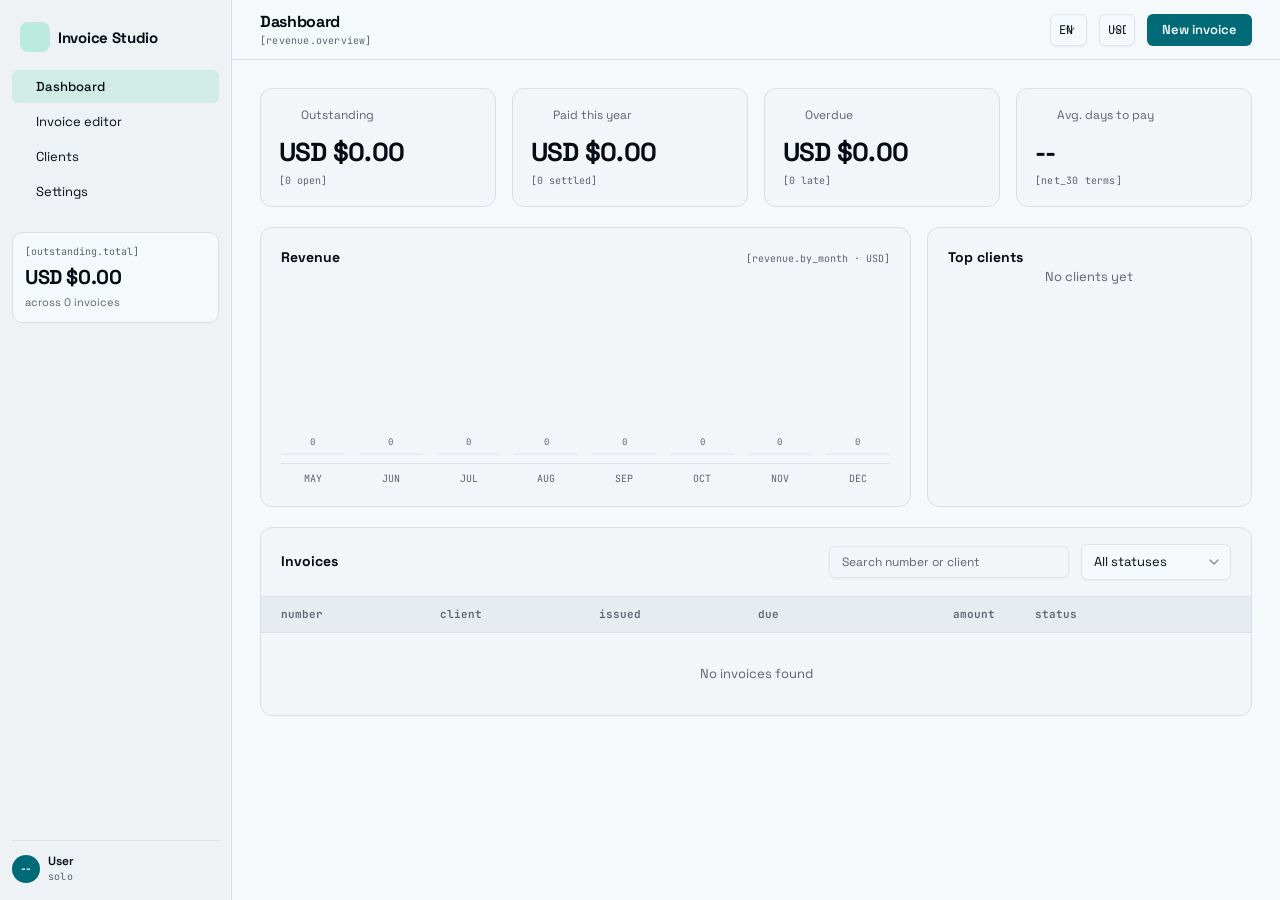
==== commit 3c9de379: "Add project references, editable timeline, working Duplicate and fixed revenue chart - Company heade" ====
--- a/index.html
+++ b/index.html
@@ -204,9 +204,10 @@
 .chart-tag { font-family: var(--font-mono); font-size: 10px; color: var(--muted-foreground); }
 
 .revenue-chart { height: 180px; display: flex; align-items: flex-end; gap: 14px; border-bottom: 1px solid var(--border); padding-bottom: 8px; }
-.bar-column { flex: 1; display: flex; flex-direction: column; align-items: center; gap: 6px; }
-.bar-value { font-family: var(--font-mono); font-size: 9px; color: var(--muted-foreground); }
+.bar-column { flex: 1; height: 100%; display: flex; flex-direction: column; justify-content: flex-end; align-items: center; gap: 4px; min-width: 0; }
+.bar-value { font-family: var(--font-mono); font-size: 9px; color: var(--muted-foreground); white-space: nowrap; }
 .bar { width: 100%; border-radius: 4px 4px 0 0; transition: height 300ms; }
+.bar-empty { background: var(--muted); }
 .bar-primary { background: var(--primary); }
 .bar-current { background: var(--chart-3); }
 .month-labels { display: flex; gap: 14px; margin-top: 8px; }
@@ -246,7 +247,9 @@
 .logo-tile img { width: 100%; height: 100%; object-fit: contain; border-radius: 10px; }
 .company-info { display: flex; flex-direction: column; gap: 4px; }
 .company-name { font-size: 15px; font-weight: 700; }
-.company-details { font-size: 12px; color: var(--muted-foreground); line-height: 1.6; }
+.company-details { font-size: 12px; color: var(--muted-foreground); line-height: 1.6; display: grid; grid-template-columns: auto 1fr; column-gap: 10px; row-gap: 1px; margin-top: 4px; }
+.company-details .cd-label { font-family: var(--font-mono); font-size: 10px; letter-spacing: 0.02em; color: var(--muted-foreground); opacity: .75; padding-top: 1px; }
+.company-details .cd-value { color: var(--foreground); white-space: pre-line; overflow-wrap: anywhere; }
 .invoice-header-right { text-align: right; }
 .invoice-word { font-size: 26px; font-weight: 700; letter-spacing: -0.03em; }
 .invoice-number { font-family: var(--font-mono); font-size: 12px; color: var(--muted-foreground); margin-top: 4px; }
@@ -264,6 +267,7 @@
 .items-grid { display: grid; grid-template-columns: minmax(180px, 1fr) 80px 100px 110px 110px 32px; gap: 10px; align-items: center; min-width: 620px; }
 .items-header { display: contents; }
 .items-header div { font-family: var(--font-mono); font-size: 10px; color: var(--muted-foreground); padding-bottom: 8px; border-bottom: 1px solid var(--border); }
+#line-items-container { display: contents; }
 .item-row { display: contents; }
 .item-input { height: 32px; border: 1px solid transparent; background: transparent; transition: all 150ms; }
 .item-input:focus { border-color: var(--ring); background: var(--background); }
@@ -308,6 +312,11 @@
 .timeline-row i { width: 14px; height: 14px; flex-shrink: 0; }
 .timeline-label { flex: 1; font-size: 12px; }
 .timeline-date { font-family: var(--font-mono); font-size: 10px; color: var(--muted-foreground); }
+.timeline-row.pending { color: var(--muted-foreground); }
+.timeline-input { width: 118px; height: 26px; padding: 0 6px; font-family: var(--font-mono); font-size: 10px; box-shadow: none; }
+.ref-picker { display: flex; gap: 6px; }
+.ref-picker .cs-select { flex: 1; height: 32px; font-size: 12px; min-width: 0; }
+.ref-picker .cs-btn { height: 32px; padding: 0 10px; font-size: 12px; }
 
 .fx-info { font-family: var(--font-mono); font-size: 11px; color: var(--muted-foreground); line-height: 1.8; }
 
@@ -518,7 +527,7 @@
             <div class="chart-card">
               <div class="chart-header">
                 <div class="chart-title" data-i18n="revenueTitle">Revenue</div>
-                <div class="chart-tag">[revenue.by_month]</div>
+                <div class="chart-tag" id="revenue-chart-tag">[revenue.by_month]</div>
               </div>
               <div class="revenue-chart" id="revenue-chart"></div>
               <div class="month-labels" id="month-labels"></div>
@@ -598,7 +607,13 @@
               </div>
               <div class="field-group">
                 <div class="field-label">[project_reference]</div>
-                <textarea class="cs-textarea" id="reference" rows="6" placeholder="Project description"></textarea>
+                <div class="ref-picker">
+                  <select class="cs-select" id="reference-select">
+                    <option value="" data-i18n="refPick">Saved references...</option>
+                  </select>
+                  <button type="button" class="cs-btn cs-btn-outline" id="save-reference-btn" data-i18n="refSave">Save</button>
+                </div>
+                <textarea class="cs-textarea" id="reference" rows="4" placeholder="Project description"></textarea>
               </div>
               <div class="field-group">
                 <div class="field-label" data-i18n="issued">Issue date</div>
@@ -700,25 +715,25 @@
                 <option value="overdue" data-i18n="overdue">Overdue</option>
               </select>
               <div class="timeline" id="timeline">
-                <div class="timeline-row">
+                <div class="timeline-row" id="tl-created">
                   <i data-lucide="check-circle-2"></i>
                   <span class="timeline-label" data-i18n="tCreated">Created</span>
-                  <span class="timeline-date mono-caption">--</span>
+                  <span class="timeline-date mono-caption" id="tl-created-date">--</span>
                 </div>
-                <div class="timeline-row" style="color:var(--muted-foreground);">
+                <div class="timeline-row pending" id="tl-sent">
                   <i data-lucide="send"></i>
                   <span class="timeline-label" data-i18n="tSent">Sent to client</span>
-                  <span class="timeline-date mono-caption">--</span>
+                  <input type="date" class="cs-input timeline-input" id="tl-sent-date">
                 </div>
-                <div class="timeline-row" style="color:var(--muted-foreground);">
+                <div class="timeline-row pending" id="tl-viewed">
                   <i data-lucide="eye"></i>
                   <span class="timeline-label" data-i18n="tViewed">Viewed by client</span>
-                  <span class="timeline-date mono-caption">--</span>
+                  <input type="date" class="cs-input timeline-input" id="tl-viewed-date">
                 </div>
-                <div class="timeline-row" style="color:var(--muted-foreground);">
+                <div class="timeline-row pending" id="tl-paid">
                   <i data-lucide="wallet"></i>
                   <span class="timeline-label" data-i18n="tPaid">Payment received</span>
-                  <span class="timeline-date mono-caption" data-i18n="tPending">Pending</span>
+                  <input type="date" class="cs-input timeline-input" id="tl-paid-date">
                 </div>
               </div>
             </div>
@@ -907,7 +922,9 @@
     saved: "All changes saved", tCreated: "Created", tSent: "Sent to client", tViewed: "Viewed by client", tPaid: "Payment received", tPending: "Pending",
     outstandingNote: "across {count} invoices", numberingNote: "Your prefix, then the client code, then year and sequence. Client codes are set on each client.",
     tradeName: "Trading name", postal: "Postal code", phone: "Phone", emailLabel: "Email", website: "Website", profileNote: "These details print in the invoice header.",
-    from: "From", billTo: "Bill To", projectReference: "Project reference", balanceDue: "Balance due", notes: "Notes", paymentDetails: "Payment details"
+    from: "From", billTo: "Bill To", projectReference: "Project reference", balanceDue: "Balance due", notes: "Notes", paymentDetails: "Payment details",
+    refPick: "Saved references...", refSave: "Save", refNoClient: "Select a client first to save a reference.",
+    cdAddress: "addr", cdPostal: "postal", cdTaxId: "tax_id", cdPhone: "phone", cdEmail: "email", cdWeb: "web"
   },
   es: {
     signInTitle: "Iniciar sesión", email: "Correo", password: "Contraseña", signIn: "Iniciar sesión", createAccount: "Crear cuenta",
@@ -926,7 +943,9 @@
     saved: "Cambios guardados", tCreated: "Creada", tSent: "Enviada al cliente", tViewed: "Vista por el cliente", tPaid: "Pago recibido", tPending: "Pendiente",
     outstandingNote: "en {count} facturas", numberingNote: "Tu prefijo, luego el código del cliente, después año y consecutivo. El código se define en cada cliente.",
     tradeName: "Nombre comercial", postal: "Código postal", phone: "Teléfono", emailLabel: "Correo", website: "Sitio web", profileNote: "Estos datos se imprimen en el encabezado de la factura.",
-    from: "De", billTo: "Facturar a", projectReference: "Referencia del proyecto", balanceDue: "Saldo pendiente", notes: "Notas", paymentDetails: "Datos de pago"
+    from: "De", billTo: "Facturar a", projectReference: "Referencia del proyecto", balanceDue: "Saldo pendiente", notes: "Notas", paymentDetails: "Datos de pago",
+    refPick: "Referencias guardadas...", refSave: "Guardar", refNoClient: "Selecciona un cliente para guardar la referencia.",
+    cdAddress: "dir", cdPostal: "postal", cdTaxId: "nit", cdPhone: "tel", cdEmail: "correo", cdWeb: "web"
   },
   pt: {
     signInTitle: "Entrar", email: "E-mail", password: "Senha", signIn: "Entrar", createAccount: "Criar conta",
@@ -945,7 +964,9 @@
     saved: "Alterações salvas", tCreated: "Criada", tSent: "Enviada ao cliente", tViewed: "Vista pelo cliente", tPaid: "Pagamento recebido", tPending: "Pendente",
     outstandingNote: "em {count} faturas", numberingNote: "Seu prefixo, depois o código do cliente, então ano e sequência. O código é definido em cada cliente.",
     tradeName: "Nome comercial", postal: "CEP", phone: "Telefone", emailLabel: "E-mail", website: "Site", profileNote: "Estes dados são impressos no cabeçalho da fatura.",
-    from: "De", billTo: "Faturar para", projectReference: "Referência do projeto", balanceDue: "Saldo devedor", notes: "Notas", paymentDetails: "Dados de pagamento"
+    from: "De", billTo: "Faturar para", projectReference: "Referência do projeto", balanceDue: "Saldo devedor", notes: "Notas", paymentDetails: "Dados de pagamento",
+    refPick: "Referências salvas...", refSave: "Salvar", refNoClient: "Selecione um cliente para salvar a referência.",
+    cdAddress: "end", cdPostal: "cep", cdTaxId: "cnpj", cdPhone: "tel", cdEmail: "e-mail", cdWeb: "site"
   }
 };
 
@@ -973,6 +994,7 @@
 };
 let clients = [];
 let invoices = [];
+let projectReferences = [];
 let currentInvoice = null;
 
 // ===== INIT =====
@@ -1045,7 +1067,8 @@
   await Promise.all([
     loadProfile(),
     loadClients(),
-    loadInvoices()
+    loadInvoices(),
+    loadProjectReferences()
   ]);
   renderDashboard();
 }
@@ -1072,6 +1095,8 @@
   document.getElementById('lang-select').addEventListener('change', (e) => {
     currentLang = e.target.value;
     translateUI();
+    renderDashboard();
+    if (currentInvoice) renderInvoiceEditor();
   });
 
   document.getElementById('currency-select').addEventListener('change', (e) => {
@@ -1093,6 +1118,7 @@
   // Invoice editor
   document.getElementById('save-invoice-btn').addEventListener('click', saveInvoice);
   document.getElementById('download-pdf-btn').addEventListener('click', downloadPDF);
+  document.getElementById('duplicate-btn').addEventListener('click', duplicateInvoice);
   document.getElementById('add-line-btn').addEventListener('click', addLineItem);
 
   // Table filters
@@ -1188,7 +1214,6 @@
   localStorage.setItem('clients', JSON.stringify(clients));
 
   closeClientModal();
-  await loadClients();
   renderClients();
 }
 
@@ -1305,14 +1330,40 @@
       signature: data.signature || ''
     };
   } else if (!error || error.code === 'PGRST116') {
-    // Create default profile
-    await supabaseClient.from('profile').insert({
-      user_id: currentUser.id,
-      trade_name: 'My Company',
-      invoice_prefix: 'INV',
-      next_sequence: 1,
-      default_terms: 30
-    });
+    // No profile row yet for this user — create the default one and use it immediately
+    const { data: created, error: insertError } = await supabaseClient
+      .from('profile')
+      .insert({
+        user_id: currentUser.id,
+        trade_name: 'My Company',
+        invoice_prefix: 'INV',
+        next_sequence: 1,
+        default_terms: 30
+      })
+      .select()
+      .single();
+
+    if (insertError) {
+      console.error('Error creating default profile:', insertError);
+    } else if (created) {
+      profile = {
+        tradeName: created.trade_name || '',
+        legalName: created.legal_name || '',
+        taxId: created.tax_id || '',
+        address: created.address || '',
+        postal: created.postal_code || '',
+        phone: created.phone || '',
+        email: created.email || '',
+        website: created.website || '',
+        prefix: created.invoice_prefix || 'INV',
+        nextSeq: created.next_sequence || 1,
+        defaultTerms: created.default_terms || 30,
+        logo: created.logo || '',
+        signature: created.signature || ''
+      };
+    }
+  } else {
+    console.error('Error loading profile:', error);
   }
 
   // Update settings UI
@@ -1399,9 +1450,104 @@
       status: computeStatus(inv),
       totalAmount: inv.total_amount || 0,
       currency: inv.fx_currency || 'USD',
-      fxRate: inv.fx_rate || 1
+      fxRate: inv.fx_rate || 1,
+      createdAt: inv.created_at ? inv.created_at.split('T')[0] : inv.invoice_date,
+      sentAt: inv.sent_at || '',
+      viewedAt: inv.viewed_at || '',
+      paidAt: inv.paid_at || ''
     }));
   }
+}
+
+async function loadProjectReferences() {
+  try {
+    projectReferences = JSON.parse(localStorage.getItem('projectReferences') || '[]');
+  } catch (err) {
+    projectReferences = [];
+  }
+
+  if (!supabaseClient || !currentUser) return;
+
+  const { data, error } = await supabaseClient
+    .from('project_references')
+    .select('*')
+    .eq('user_id', currentUser.id)
+    .order('created_at', { ascending: false });
+
+  if (error) {
+    // Table missing until supabase-migration-refinements.sql is run; keep local data.
+    console.warn('project_references unavailable:', error.message);
+    return;
+  }
+
+  const remote = data.map(r => ({ id: r.id, clientId: r.client_id, text: r.text, createdAt: r.created_at }));
+  const localOnly = projectReferences.filter(l => !remote.some(r => r.clientId == l.clientId && r.text === l.text));
+  projectReferences = [...remote, ...localOnly];
+  localStorage.setItem('projectReferences', JSON.stringify(projectReferences));
+}
+
+function referencesForClient(clientId) {
+  if (!clientId) return [];
+  const seen = new Set();
+  const out = [];
+  const add = (text) => {
+    const t = (text || '').trim();
+    if (t && !seen.has(t)) { seen.add(t); out.push(t); }
+  };
+  projectReferences.filter(r => r.clientId == clientId).forEach(r => add(r.text));
+  invoices
+    .filter(i => i.clientId == clientId)
+    .sort((a, b) => (b.issued || '').localeCompare(a.issued || ''))
+    .forEach(i => add(i.reference));
+  return out;
+}
+
+async function storeProjectReference(clientId, text) {
+  const t = (text || '').trim();
+  if (!clientId || !t) return false;
+  if (projectReferences.some(r => r.clientId == clientId && r.text === t)) return true;
+
+  const ref = { id: Date.now(), clientId, text: t, createdAt: new Date().toISOString() };
+
+  if (supabaseClient && currentUser) {
+    const { data, error } = await supabaseClient
+      .from('project_references')
+      .insert({ user_id: currentUser.id, client_id: clientId, text: t })
+      .select()
+      .single();
+    if (error) console.warn('Reference saved locally only:', error.message);
+    else ref.id = data.id;
+  }
+
+  projectReferences.unshift(ref);
+  localStorage.setItem('projectReferences', JSON.stringify(projectReferences));
+  return true;
+}
+
+function renderReferenceOptions() {
+  const select = document.getElementById('reference-select');
+  const refs = referencesForClient(currentInvoice?.clientId);
+  const current = (currentInvoice?.reference || '').trim();
+  select.innerHTML = '';
+  const placeholder = document.createElement('option');
+  placeholder.value = '';
+  placeholder.textContent = STR[currentLang].refPick;
+  select.appendChild(placeholder);
+  refs.forEach((text, idx) => {
+    const opt = document.createElement('option');
+    opt.value = String(idx);
+    const firstLine = text.split('\n')[0];
+    opt.textContent = firstLine.length > 60 ? firstLine.slice(0, 57) + '...' : firstLine;
+    if (text === current) opt.selected = true;
+    select.appendChild(opt);
+  });
+  select.disabled = refs.length === 0;
+  select.onchange = (e) => {
+    if (e.target.value === '') return;
+    currentInvoice.reference = refs[Number(e.target.value)];
+    document.getElementById('reference').value = currentInvoice.reference;
+    markDirty();
+  };
 }
 
 function computeStatus(inv) {
@@ -1496,34 +1642,7 @@
   document.getElementById('kpi-overdue').textContent = formatCurrency(overdueTotal);
   document.getElementById('kpi-overdue-sub').textContent = `[${overdueInvs.length} late]`;
 
-  // Revenue chart (last 8 months)
-  const now = new Date();
-  const monthsData = [];
-  for (let i = 7; i >= 0; i--) {
-    const d = new Date(now.getFullYear(), now.getMonth() - i, 1);
-    const monthKey = `${d.getFullYear()}-${String(d.getMonth() + 1).padStart(2, '0')}`;
-    const monthLabel = d.toLocaleString('en-US', { month: 'short' }).toUpperCase();
-    const total = invoices
-      .filter(inv => inv.issued && inv.issued.startsWith(monthKey))
-      .reduce((sum, inv) => sum + inv.totalAmount, 0);
-    monthsData.push({ label: monthLabel, value: total, isCurrent: i === 0 });
-  }
-
-  const maxRevenue = Math.max(...monthsData.map(m => m.value), 1);
-  const chartHTML = monthsData.map(m => {
-    const height = Math.round((m.value / maxRevenue) * 100);
-    const displayValue = m.value * fxRates[currentCurrency];
-    const valueLabel = currentCurrency === 'COP' ? Math.round(displayValue / 1000000) + 'M' : Math.round(displayValue / 1000) + 'k';
-    const barClass = m.isCurrent ? 'bar bar-current' : 'bar bar-primary';
-    return `
-      <div class="bar-column">
-        <div class="bar-value mono">${valueLabel}</div>
-        <div class="${barClass}" style="height:${height}%;"></div>
-      </div>
-    `;
-  }).join('');
-  document.getElementById('revenue-chart').innerHTML = chartHTML;
-  document.getElementById('month-labels').innerHTML = monthsData.map(m => `<div class="month-label">${m.label}</div>`).join('');
+  renderRevenueChart();
 
   // Top clients
   const clientBilled = {};
@@ -1558,6 +1677,58 @@
 
   // Invoices table
   renderInvoicesTable();
+}
+
+// Stored totals are USD; the chart converts each month into the display currency.
+function renderRevenueChart() {
+  const chart = document.getElementById('revenue-chart');
+  const rate = fxRates[currentCurrency] || 1;
+  const locale = { en: 'en-US', es: 'es-CO', pt: 'pt-BR' }[currentLang] || 'en-US';
+  const now = new Date();
+  const months = [];
+  for (let i = 7; i >= 0; i--) {
+    const d = new Date(now.getFullYear(), now.getMonth() - i, 1);
+    const key = `${d.getFullYear()}-${String(d.getMonth() + 1).padStart(2, '0')}`;
+    const usd = invoices
+      .filter(inv => inv.issued && inv.issued.startsWith(key))
+      .reduce((sum, inv) => sum + (Number(inv.totalAmount) || 0), 0);
+    months.push({
+      label: d.toLocaleString(locale, { month: 'short' }).replace('.', '').toUpperCase(),
+      value: usd * rate,
+      isCurrent: i === 0
+    });
+  }
+
+  // Plot area = chart height minus its bottom padding, the value label and the label gap.
+  const styles = getComputedStyle(chart);
+  const chartPx = chart.clientHeight || parseFloat(styles.height) || 180;
+  const plotPx = Math.max(chartPx - parseFloat(styles.paddingBottom || 0) - 18, 40);
+  const max = Math.max(...months.map(m => m.value));
+  const compact = new Intl.NumberFormat('en-US', { notation: 'compact', maximumFractionDigits: 1 });
+  const sym = getCurrencySymbol(currentCurrency);
+
+  chart.replaceChildren(...months.map(m => {
+    const col = document.createElement('div');
+    col.className = 'bar-column';
+    const label = document.createElement('div');
+    label.className = 'bar-value';
+    label.textContent = m.value > 0 ? sym + compact.format(m.value) : '0';
+    const bar = document.createElement('div');
+    const px = max > 0 ? Math.round((m.value / max) * plotPx) : 0;
+    bar.className = 'bar ' + (m.value === 0 ? 'bar-empty' : m.isCurrent ? 'bar-current' : 'bar-primary');
+    bar.style.height = (m.value > 0 ? Math.max(px, 3) : 2) + 'px';
+    bar.title = formatCurrency(m.value / rate);
+    col.append(label, bar);
+    return col;
+  }));
+
+  document.getElementById('month-labels').replaceChildren(...months.map(m => {
+    const el = document.createElement('div');
+    el.className = 'month-label';
+    el.textContent = m.label;
+    return el;
+  }));
+  document.getElementById('revenue-chart-tag').textContent = `[revenue.by_month · ${currentCurrency}]`;
 }
 
 function renderInvoicesTable() {
@@ -1652,13 +1823,19 @@
   document.getElementById('pattern-prefix').textContent = profile.prefix;
   document.getElementById('pattern-seq').textContent = String(profile.nextSeq).padStart(3, '0');
 
-  // Save to Supabase or localStorage
-  saveProfile();
+  // Save to Supabase or localStorage (debounced so we don't upsert on every keystroke)
+  queueSaveProfile();
+}
+
+let saveProfileTimer = null;
+function queueSaveProfile() {
+  clearTimeout(saveProfileTimer);
+  saveProfileTimer = setTimeout(saveProfile, 500);
 }
 
 async function saveProfile() {
   if (supabaseClient && currentUser) {
-    await supabaseClient.from('profile').upsert({
+    const { error } = await supabaseClient.from('profile').upsert({
       user_id: currentUser.id,
       trade_name: profile.tradeName,
       legal_name: profile.legalName,
@@ -1673,7 +1850,9 @@
       default_terms: profile.defaultTerms,
       logo: profile.logo,
       signature: profile.signature
-    });
+    }, { onConflict: 'user_id' });
+
+    if (error) console.error('Error syncing profile to Supabase:', error);
   } else {
     localStorage.setItem('profile', JSON.stringify(profile));
   }
@@ -1741,7 +1920,11 @@
     paymentDetails: profile.legalName ? `${profile.legalName}\n\nBank: [Your Bank]\nAccount: [Account Number]\nRouting: [Routing Number]` : '',
     status: 'draft',
     currency: currentCurrency,
-    fxRate: fxRates[currentCurrency]
+    fxRate: fxRates[currentCurrency],
+    createdAt: today,
+    sentAt: '',
+    viewedAt: '',
+    paidAt: ''
   };
 
   renderInvoiceEditor();
@@ -1756,6 +1939,7 @@
   currentInvoice.clientId = clientId;
   currentInvoice.billTo = `${client.name}\n${client.address}`;
   currentInvoice.number = generateInvoiceNumber(client.code);
+  currentInvoice.reference = referencesForClient(clientId)[0] || '';
   renderInvoiceEditor();
 }
 
@@ -1773,11 +1957,59 @@
   showScreen('editor');
 }
 
-function generateInvoiceNumber(clientCode) {
+function parseSeq(number) {
+  const match = /-(\d+)$/.exec(number || '');
+  return match ? parseInt(match[1], 10) : 0;
+}
+
+// Highest of the stored counter and every number already issued, so a stale counter can't reuse a number.
+function nextFreeSeq() {
+  const highestUsed = invoices.reduce((max, inv) => Math.max(max, parseSeq(inv.number)), 0);
+  return Math.max(profile.nextSeq || 1, highestUsed + 1);
+}
+
+function generateInvoiceNumber(clientCode, seq = nextFreeSeq()) {
   const year = new Date().getFullYear();
-  const seq = String(profile.nextSeq).padStart(3, '0');
   const code = clientCode || 'GEN';
-  return `${profile.prefix}-${code}-${year}-${seq}`;
+  return `${profile.prefix}-${code}-${year}-${String(seq).padStart(3, '0')}`;
+}
+
+function duplicateInvoice() {
+  if (!currentInvoice) return;
+
+  const seq = Math.max(nextFreeSeq(), parseSeq(currentInvoice.number) + 1);
+  const client = clients.find(c => c.id == currentInvoice.clientId);
+  const today = new Date().toISOString().split('T')[0];
+  const due = new Date();
+  due.setDate(due.getDate() + (profile.defaultTerms || 30));
+
+  currentInvoice = {
+    ...currentInvoice,
+    id: null,
+    number: generateInvoiceNumber(client?.code, seq),
+    items: currentInvoice.items.map(it => ({ ...it })),
+    status: 'draft',
+    issued: today,
+    due: due.toISOString().split('T')[0],
+    createdAt: today,
+    sentAt: '',
+    viewedAt: '',
+    paidAt: ''
+  };
+
+  renderInvoiceEditor();
+  markDirty();
+}
+
+function renderTimeline() {
+  const inv = currentInvoice;
+  document.getElementById('tl-created-date').textContent = inv.createdAt || inv.issued || '--';
+  document.getElementById('tl-sent-date').value = inv.sentAt || '';
+  document.getElementById('tl-viewed-date').value = inv.viewedAt || '';
+  document.getElementById('tl-paid-date').value = inv.paidAt || '';
+  document.getElementById('tl-sent').classList.toggle('pending', !inv.sentAt);
+  document.getElementById('tl-viewed').classList.toggle('pending', !inv.viewedAt);
+  document.getElementById('tl-paid').classList.toggle('pending', !inv.paidAt);
 }
 
 function renderInvoiceEditor() {
@@ -1785,14 +2017,7 @@
 
   // Company header
   document.getElementById('display-trade-name').textContent = profile.tradeName;
-  const details = [
-    profile.address,
-    profile.postal,
-    profile.phone,
-    profile.email,
-    profile.website
-  ].filter(Boolean).join('\n');
-  document.getElementById('display-company-details').textContent = details;
+  renderCompanyDetails();
 
   document.getElementById('display-invoice-number').textContent = currentInvoice.number;
 
@@ -1835,24 +2060,103 @@
   // Event listeners
   document.getElementById('client-select').onchange = (e) => {
     const client = clients.find(c => c.id == e.target.value);
-    if (client) {
-      currentInvoice.clientId = client.id;
-      currentInvoice.billTo = `${client.name}\n${client.address}`;
-      currentInvoice.number = generateInvoiceNumber(client.code);
-      document.getElementById('bill-to').value = currentInvoice.billTo;
-      document.getElementById('display-invoice-number').textContent = currentInvoice.number;
+    if (!client) return;
+
+    const previousRefs = referencesForClient(currentInvoice.clientId);
+    const typed = (currentInvoice.reference || '').trim();
+    currentInvoice.clientId = client.id;
+    currentInvoice.billTo = `${client.name}\n${client.address}`;
+    // An issued invoice must never be renumbered.
+    if (currentInvoice.status === 'draft') {
+      currentInvoice.number = generateInvoiceNumber(client.code, parseSeq(currentInvoice.number));
+    }
+    // Only replace the reference if it is empty or was loaded from the previous client.
+    if (!typed || previousRefs.includes(typed)) {
+      currentInvoice.reference = referencesForClient(client.id)[0] || '';
+      document.getElementById('reference').value = currentInvoice.reference;
+    }
+    document.getElementById('bill-to').value = currentInvoice.billTo;
+    document.getElementById('display-invoice-number').textContent = currentInvoice.number;
+    renderReferenceOptions();
+    markDirty();
+  };
+
+  document.getElementById('save-reference-btn').onclick = async () => {
+    if (!currentInvoice.clientId) {
+      alert(STR[currentLang].refNoClient);
+      return;
+    }
+    if (await storeProjectReference(currentInvoice.clientId, currentInvoice.reference)) {
+      renderReferenceOptions();
     }
   };
 
-  document.getElementById('bill-to').oninput = (e) => { currentInvoice.billTo = e.target.value; };
-  document.getElementById('reference').oninput = (e) => { currentInvoice.reference = e.target.value; };
-  document.getElementById('issue-date').onchange = (e) => { currentInvoice.issued = e.target.value; };
-  document.getElementById('due-date').onchange = (e) => { currentInvoice.due = e.target.value; };
-  document.getElementById('notes').oninput = (e) => { currentInvoice.notes = e.target.value; };
-  document.getElementById('tax-percent').oninput = (e) => { currentInvoice.tax = parseFloat(e.target.value) || 0; updateTotals(); };
-  document.getElementById('status-select').onchange = (e) => { currentInvoice.status = e.target.value; };
+  document.getElementById('bill-to').oninput = (e) => { currentInvoice.billTo = e.target.value; markDirty(); };
+  document.getElementById('reference').oninput = (e) => { currentInvoice.reference = e.target.value; markDirty(); };
+  document.getElementById('issue-date').onchange = (e) => { currentInvoice.issued = e.target.value; markDirty(); };
+  document.getElementById('due-date').onchange = (e) => { currentInvoice.due = e.target.value; markDirty(); };
+  document.getElementById('notes').oninput = (e) => { currentInvoice.notes = e.target.value; markDirty(); };
+  document.getElementById('tax-percent').oninput = (e) => { currentInvoice.tax = parseFloat(e.target.value) || 0; updateTotals(); markDirty(); };
+  document.getElementById('status-select').onchange = (e) => {
+    currentInvoice.status = e.target.value;
+    if (currentInvoice.status === 'paid' && !currentInvoice.paidAt) {
+      currentInvoice.paidAt = new Date().toISOString().split('T')[0];
+    }
+    renderTimeline();
+    markDirty();
+  };
+
+  const bindTimelineDate = (id, field) => {
+    document.getElementById(id).onchange = (e) => {
+      currentInvoice[field] = e.target.value;
+      if (field === 'sentAt' && e.target.value && currentInvoice.status === 'draft') currentInvoice.status = 'ready';
+      if (field === 'paidAt' && e.target.value) currentInvoice.status = 'paid';
+      document.getElementById('status-select').value = currentInvoice.status;
+      renderTimeline();
+      markDirty();
+    };
+  };
+  bindTimelineDate('tl-sent-date', 'sentAt');
+  bindTimelineDate('tl-viewed-date', 'viewedAt');
+  bindTimelineDate('tl-paid-date', 'paidAt');
+
+  renderReferenceOptions();
+  renderTimeline();
 
   if (typeof lucide !== 'undefined') lucide.createIcons();
+}
+
+function stripFieldPrefix(value) {
+  return (value || '')
+    .replace(/^\s*(legal address|address|direcci[oó]n|endere[cç]o|postal code|c[oó]digo postal|cep|phone|tel[eé]fono|telefone|email|e-mail|correo|website|sitio web|site|tax id|nit|cnpj)\s*:\s*/i, '')
+    .trim();
+}
+
+function renderCompanyDetails() {
+  const t = STR[currentLang];
+  const container = document.getElementById('display-company-details');
+  const rows = [
+    [t.cdAddress, stripFieldPrefix(profile.address)],
+    [t.cdPostal, stripFieldPrefix(profile.postal)],
+    [t.cdTaxId, stripFieldPrefix(profile.taxId)],
+    [t.cdPhone, stripFieldPrefix(profile.phone)],
+    [t.cdEmail, stripFieldPrefix(profile.email)],
+    [t.cdWeb, stripFieldPrefix(profile.website).replace(/^https?:\/\//i, '').replace(/\/$/, '')]
+  ].filter(([, value]) => value);
+
+  container.replaceChildren(...rows.flatMap(([label, value]) => {
+    const l = document.createElement('span');
+    l.className = 'cd-label';
+    l.textContent = label;
+    const v = document.createElement('span');
+    v.className = 'cd-value';
+    v.textContent = value;
+    return [l, v];
+  }));
+}
+
+function markDirty() {
+  document.getElementById('save-status').textContent = 'unsaved changes';
 }
 
 function renderLineItems() {
@@ -1891,6 +2195,10 @@
 }
 
 function updateItem(index, field, value) {
+  if (field === 'rate') {
+    const parsed = parseFloat(value);
+    value = isNaN(parsed) ? value : (Math.round(parsed * 1000) / 1000).toString();
+  }
   currentInvoice.items[index][field] = value;
   updateTotals();
 }
@@ -1939,21 +2247,39 @@
     fx_currency: currentCurrency,
     fx_rate: fxRates[currentCurrency],
     logo: profile.logo,
-    signature: profile.signature
+    signature: profile.signature,
+    sent_at: currentInvoice.sentAt || null,
+    viewed_at: currentInvoice.viewedAt || null,
+    paid_at: currentInvoice.paidAt || null
+  };
+
+  const advanceSequence = () => {
+    profile.nextSeq = Math.max(profile.nextSeq || 1, parseSeq(currentInvoice.number) + 1);
   };
 
   if (supabaseClient && currentUser) {
     invoiceData.user_id = currentUser.id;
 
-    if (currentInvoice.id) {
-      await supabaseClient.from('invoices').update(invoiceData).eq('id', currentInvoice.id);
-    } else {
-      const { data } = await supabaseClient.from('invoices').insert(invoiceData).select().single();
-      if (data) {
-        currentInvoice.id = data.id;
-        profile.nextSeq++;
-        await saveProfile();
-      }
+    const write = (payload) => currentInvoice.id
+      ? supabaseClient.from('invoices').update(payload).eq('id', currentInvoice.id).select().single()
+      : supabaseClient.from('invoices').insert(payload).select().single();
+
+    let { data, error } = await write(invoiceData);
+    if (error && error.code === 'PGRST204') {
+      // Timeline columns missing until supabase-migration-refinements.sql is run; save the rest.
+      console.warn('Saving without timeline dates:', error.message);
+      const { sent_at, viewed_at, paid_at, ...withoutTimeline } = invoiceData;
+      ({ data, error } = await write(withoutTimeline));
+    }
+    if (error) {
+      console.error('Invoice save failed:', error);
+      alert('Could not save invoice: ' + error.message);
+      return;
+    }
+    if (!currentInvoice.id) {
+      currentInvoice.id = data.id;
+      advanceSequence();
+      await saveProfile();
     }
   } else {
     // localStorage
@@ -1967,7 +2293,7 @@
       currentInvoice.id = Date.now();
       invoiceToSave.id = currentInvoice.id;
       invoices.push(invoiceToSave);
-      profile.nextSeq++;
+      advanceSequence();
       localStorage.setItem('profile', JSON.stringify(profile));
     } else {
       const index = invoices.findIndex(i => i.id === currentInvoice.id);
@@ -1976,12 +2302,14 @@
     localStorage.setItem('invoices', JSON.stringify(invoices));
   }
 
+  await storeProjectReference(currentInvoice.clientId, currentInvoice.reference);
   await loadInvoices();
   renderDashboard();
+  renderReferenceOptions();
 
   document.getElementById('save-status').textContent = STR[currentLang].saved;
   setTimeout(() => {
-    document.getElementById('save-status').textContent = STR[currentLang].saved;
+    document.getElementById('save-status').textContent = '';
   }, 2000);
 }
 
@@ -2013,7 +2341,7 @@
 
   // Draws one full invoice page in the given language, starting a new page first if needed
   const drawInvoicePage = (t) => {
-    let y = margin;
+    let y = 10;
 
     // Logo
     if (profile.logo) {
@@ -2117,7 +2445,7 @@
         item.desc || '',
         currentCurrency,
         item.qty || '0',
-        parseFloat(item.rate || 0).toFixed(decimals),
+        parseFloat(item.rate || 0).toFixed(3),
         itemAmount.toLocaleString('en-US', { minimumFractionDigits: decimals, maximumFractionDigits: decimals })
       ];
     });
@@ -2128,7 +2456,7 @@
       startY: y,
       margin: { left: margin, right: margin },
       theme: 'grid',
-      styles: { font: 'helvetica', fontSize: 9, cellPadding: 3, lineColor: [230, 230, 230], textColor: 30 },
+      styles: { font: 'helvetica', fontSize: 9, cellPadding: 2, lineColor: [230, 230, 230], textColor: 30 },
       headStyles: { fillColor: [248, 250, 252], textColor: 60, fontStyle: 'bold' },
       columnStyles: {
         0: { cellWidth: 'auto' },
@@ -2176,7 +2504,7 @@
     y += 12;
 
     // ZONE 7 – Notes / Payment details
-    if (y > pageHeight - 60) {
+    if (y > pageHeight - 50) {
       doc.addPage();
       y = margin;
     }
@@ -2210,29 +2538,17 @@
     }
     y = Math.max(notesBottom, paymentBottom) + 10;
 
-    // Signature
-    if (y > pageHeight - 40) {
-      doc.addPage();
-      y = margin;
-    }
-    const sigY = y;
-    doc.setFontSize(9);
-    doc.setFont('helvetica', 'normal');
-    doc.setTextColor(90);
-    doc.text(t.signature, margin, sigY);
-    doc.setDrawColor(180);
-    doc.line(margin, sigY + 10, margin + 60, sigY + 10);
-
+    // Signature (right-aligned)
     if (profile.signature) {
       try {
-        doc.addImage(profile.signature, 'PNG', pageWidth - margin - 40, sigY - 4, 35, 14);
+        doc.addImage(profile.signature, 'PNG', pageWidth - margin - 35, y - 4, 35, 14);
       } catch (e) {
         console.error('Error adding signature:', e);
       }
     }
     doc.setFontSize(8);
     doc.setTextColor(90);
-    doc.text(profile.tradeName || '', pageWidth - margin - 40, sigY + 14);
+    doc.text(profile.tradeName || '', pageWidth - margin, y + 14, { align: 'right' });
     doc.setTextColor(0);
   };
 
@@ -2242,13 +2558,9 @@
     drawInvoicePage(STR[lang]);
   });
 
-  // DEVELOPMENT ONLY: Preview in browser instead of downloading
-  const blob = doc.output('blob');
-  const url = URL.createObjectURL(blob);
-  window.open(url, '_blank'); // Or target an <iframe> on your dev page
-  // // Save PDF
-  // const filename = `invoice-${currentInvoice.number || 'draft'}.pdf`;
-  // doc.save(filename);
+  // Save PDF
+  const filename = `invoice-${currentInvoice.number || 'draft'}.pdf`;
+  doc.save(filename);
 
   // Auto-advance status draft → ready
   if (currentInvoice.status === 'draft') {
